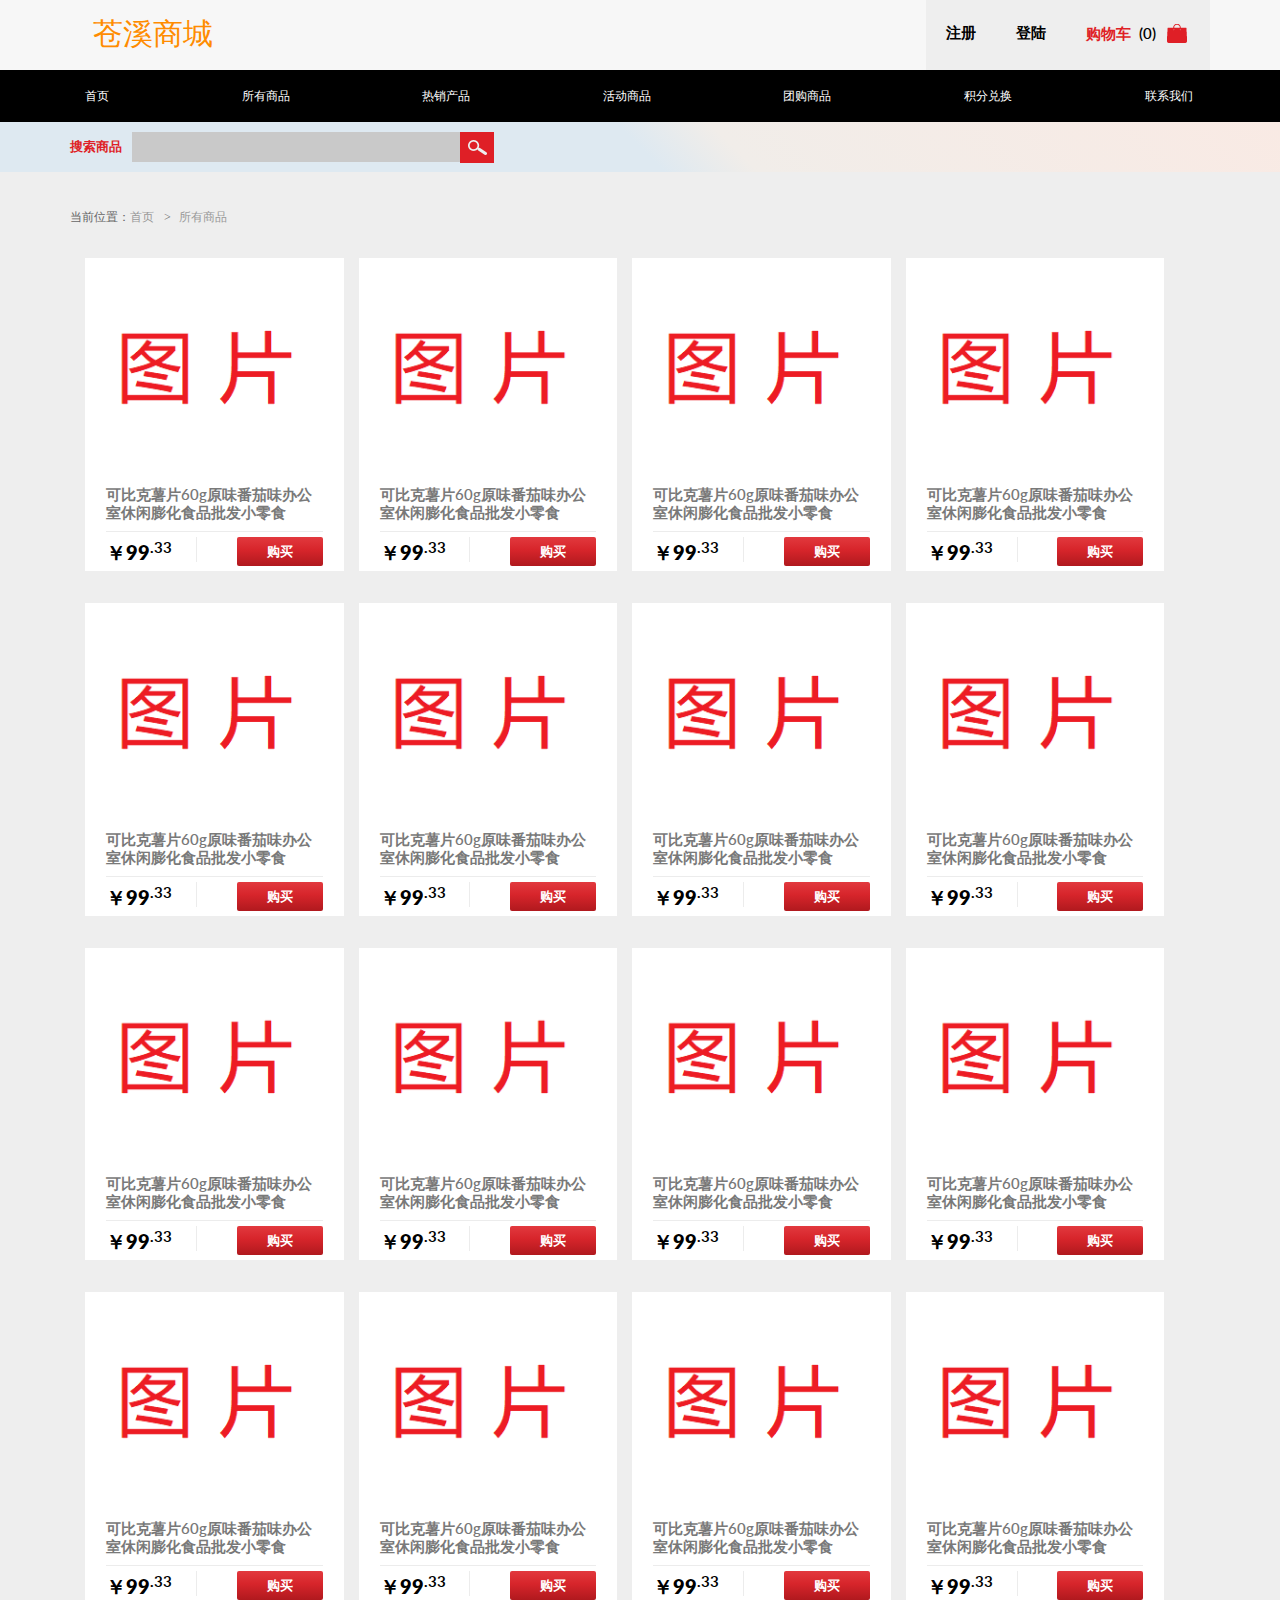
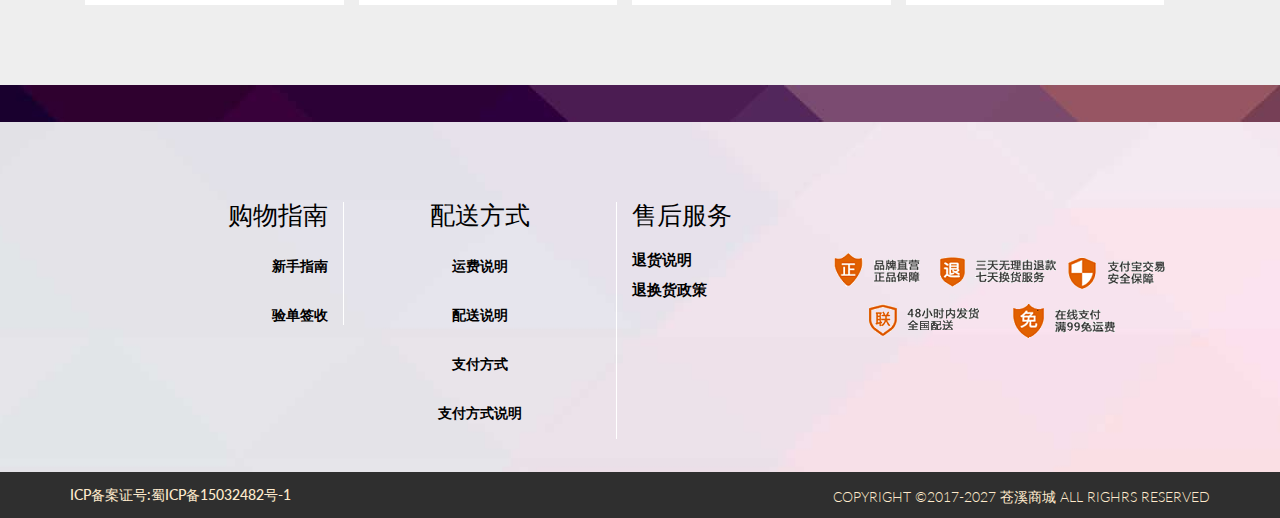
==== EAD user interface/all.html @ 7343dd7d "Update all.html" ====
<!DOCTYPE HTML>
<html>
<head>
<title>苍溪商城</title>
<meta name="viewport" content="width=device-width, initial-scale=1">
<meta http-equiv="Content-Type" content="text/html; charset=utf-8" />
<meta name="keywords" content="Fashionpress Responsive web template, Bootstrap Web Templates, Flat Web Templates, Andriod Compatible web template,
Smartphone Compatible web template, free webdesigns for Nokia, Samsung, LG, SonyErricsson, Motorola web design" />
<script type="application/x-javascript"> addEventListener("load", function() { setTimeout(hideURLbar, 0); }, false); function hideURLbar(){ window.scrollTo(0,1); } </script>
<link href="css/bootstrap.css" rel='stylesheet' type='text/css' />
<!-- jQuery (necessary for Bootstrap's JavaScript plugins) -->
<!-- Custom Theme files -->
<link href="css/style.css" rel='stylesheet' type='text/css' />
<!-- Custom Theme files -->
<!--webfont-->
<link href='https://fonts.googleapis.com/css?family=Lato:100,200,300,400,500,600,700,800,900' rel='stylesheet' type='text/css'>
<script type="text/javascript" src="js/jquery-1.11.1.min.js"></script>
<script src="js/responsiveslides.min.js"></script>
<script>
    $(function () {
      $("#slider").responsiveSlides({
      	auto: true,
      	nav: true,
      	speed: 500,
        namespace: "callbacks",
        pager: true,
      });
    });
</script>
<script type="text/javascript" src="js/hover_pack.js"></script>
</head>
<body>
<div class="header">
	<div class="header_top">
		<div class="container">
			<div class="logo">
                <li>苍溪商城</li>
			</div>
			<ul class="shopping_grid">
			      <a href="register.html"><li>注册</li></a>
			      <a href="login.html"><li>登陆</li></a>
			      <a href="purchase.html"><li><span class="m_1">购物车</span>&nbsp;&nbsp;(0) &nbsp;<img src="images/bag.png" alt=""/></li></a>
			      <div class="clearfix"> </div>
			</ul>
		    <div class="clearfix"> </div>
		</div>
	</div>
	<div class="h_menu4"><!-- start h_menu4 -->
		<div class="container">
				<a class="toggleMenu" href="#">菜单</a>
				<ul class="nav">
					<li><a href="index.html" data-hover="首页">首页</a></li>
					<li><a href="all.html" data-hover="所有商品">所有商品</a></li>
					<li><a href="hot.html" data-hover="热销产品">热销产品</a></li>
					<li><a href="special.html" data-hover="活动商品">活动商品</a></li>
                    <li><a href="tuangou.html" data-hover="团购商品">团购商品</a></li>
					<li><a href="404.html" data-hover="积分兑换">积分兑换</a></li>
					<li><a href="contact.html" data-hover="联系我们">联系我们</a></li>
				 </ul>
				 <script type="text/javascript" src="js/nav.js"></script>
	      </div><!-- end h_menu4 -->
     </div>
</div>
<div class="column_center">
  <div class="container">
	<div class="search">
	  <div class="stay">搜索商品</div>
	  <div class="stay_right">
		  <input type="text" value="" onfocus="this.value = '';" onblur="if (this.value == '') {this.value = '';}">
		  <input type="submit" value="">
	  </div>
	  <div class="clearfix"> </div>
	</div>
    <div class="clearfix"> </div>
  </div>
</div>
<div class="main">
  <div class="content_top">
  	<div class="container">
	   <div class="col-md-3 sidebar_box">
	   	 <div class="sidebar">
				<!--initiate accordion-->
       </div>			
	   </div>
	   <div class="col-md-91 content_right">
            <div class="wrap" style="margin-top:20px;"><div id="control_eda1ebfe-e449-4f2c-85c6-50191aca18dd" class="control_goodscondition"><div class="condition">
    当前位置：<a href="index.html">首页</a><span>&gt;</span>
<a href="javascript:;" onclick="return false">所有商品</a></div></div></div>
	    <div class="top_grid2">
	      <div class="col-md-41 top_grid1-box1"><a href="single.html">
	     	<div class="grid_1">
	     	  <div class="b-link-stroke b-animate-go  thickbox">
		        <img src="images/photo2.png" class="img-responsive" alt=""/> </div>
	     	  <div class="grid_2">
	     	  	<p>可比克薯片60g原味番茄味办公室休闲膨化食品批发小零食</p>
	     	  	<ul class="grid_2-bottom">
	     	  		<li class="grid_2-left"><p>￥99<small>.33</small></p></li>
	     	  		<li class="grid_2-right"><div class="btn btn-primary btn-normal btn-inline " target="_self" title="Get It">购买</div></li>
	     	  		<div class="clearfix"> </div>
	     	  	</ul>
	     	  </div>
	     	</div>
	     </a></div>
	     <div class="col-md-41 top_grid1-box1"><a href="single.html">
	     	<div class="grid_1">
	     	  <div class="b-link-stroke b-animate-go  thickbox">
		        <img src="images/photo2.png" class="img-responsive" alt=""/> </div>
	     	  <div class="grid_2">
	     	  	<p>可比克薯片60g原味番茄味办公室休闲膨化食品批发小零食</p>
	     	  	<ul class="grid_2-bottom">
	     	  		<li class="grid_2-left"><p>￥99<small>.33</small></p></li>
	     	  		<li class="grid_2-right"><div class="btn btn-primary btn-normal btn-inline " target="_self" title="Get It">购买</div></li>
	     	  		<div class="clearfix"> </div>
	     	  	</ul>
	     	  </div>
	     	</div>
	     </a></div>
	     <div class="col-md-41 top_grid1-box1"><a href="single.html">
	     	<div class="grid_1">
	     	  <div class="b-link-stroke b-animate-go  thickbox">
		        <img src="images/photo2.png" class="img-responsive" alt=""/> </div>
	     	  <div class="grid_2">
	     	  	<p>可比克薯片60g原味番茄味办公室休闲膨化食品批发小零食</p>
	     	  	<ul class="grid_2-bottom">
	     	  		<li class="grid_2-left"><p>￥99<small>.33</small></p></li>
	     	  		<li class="grid_2-right"><div class="btn btn-primary btn-normal btn-inline " target="_self" title="Get It">购买</div></li>
	     	  		<div class="clearfix"> </div>
	     	  	</ul>
	     	  </div>
	     	</div>
	    </a> </div>
        <div class="col-md-41 top_grid1-box1"><a href="single.html">
	     	<div class="grid_1">
	     	  <div class="b-link-stroke b-animate-go  thickbox">
		        <img src="images/photo2.png" class="img-responsive" alt=""/> </div>
	     	  <div class="grid_2">
	     	  	<p>可比克薯片60g原味番茄味办公室休闲膨化食品批发小零食</p>
	     	  	<ul class="grid_2-bottom">
	     	  		<li class="grid_2-left"><p>￥99<small>.33</small></p></li>
	     	  		<li class="grid_2-right"><div class="btn btn-primary btn-normal btn-inline " target="_self" title="Get It">购买</div></li>
	     	  		<div class="clearfix"> </div>
	     	  	</ul>
	     	  </div>
	     	</div>
	     </a></div>
	     <div class="clearfix"> </div>
	    </div>
	    <div class="top_grid2">
	     <div class="col-md-41 top_grid1-box1"><a href="single.html">
	     	<div class="grid_1">
	     	 <div class="b-link-stroke b-animate-go  thickbox">
		        <img src="images/photo2.png" class="img-responsive" alt=""/> </div>
	     	  <div class="grid_2">
	     	  	<p>可比克薯片60g原味番茄味办公室休闲膨化食品批发小零食</p>
	     	  	<ul class="grid_2-bottom">
	     	  		<li class="grid_2-left"><p>￥99<small>.33</small></p></li>
	     	  		<li class="grid_2-right"><div class="btn btn-primary btn-normal btn-inline " target="_self" title="Get It">购买</div></li>
	     	  		<div class="clearfix"> </div>
	     	  	</ul>
	     	  </div>
	     	</div>
	     </a></div>
	    <div class="col-md-41 top_grid1-box1"><a href="single.html">
	     	<div class="grid_1">
	     	  <div class="b-link-stroke b-animate-go  thickbox">
		        <img src="images/photo2.png" class="img-responsive" alt=""/> </div>
	     	  <div class="grid_2">
	     	  	<p>可比克薯片60g原味番茄味办公室休闲膨化食品批发小零食</p>
	     	  	<ul class="grid_2-bottom">
	     	  		<li class="grid_2-left"><p>￥99<small>.33</small></p></li>
	     	  		<li class="grid_2-right"><div class="btn btn-primary btn-normal btn-inline " target="_self" title="Get It">购买</div></li>
	     	  		<div class="clearfix"> </div>
	     	  	</ul>
	     	  </div>
	     	</div>
	     </a></div>
	     <div class="col-md-41 top_grid1-box1"><a href="single.html">
	     	<div class="grid_1">
	     	  <div class="b-link-stroke b-animate-go  thickbox">
		        <img src="images/photo2.png" class="img-responsive" alt=""/> </div>
	     	  <div class="grid_2">
	     	  	<p>可比克薯片60g原味番茄味办公室休闲膨化食品批发小零食</p>
	     	  	<ul class="grid_2-bottom">
	     	  		<li class="grid_2-left"><p>￥99<small>.33</small></p></li>
	     	  		<li class="grid_2-right"><div class="btn btn-primary btn-normal btn-inline " target="_self" title="Get It">购买</div></li>
	     	  		<div class="clearfix"> </div>
	     	  	</ul>
	     	  </div>
	     	</div>
	     </a></div>
         <div class="col-md-41 top_grid1-box1"><a href="single.html">
	     	<div class="grid_1">
	     	  <div class="b-link-stroke b-animate-go  thickbox">
		        <img src="images/photo2.png" class="img-responsive" alt=""/> </div>
	     	  <div class="grid_2">
	     	  	<p>可比克薯片60g原味番茄味办公室休闲膨化食品批发小零食</p>
	     	  	<ul class="grid_2-bottom">
	     	  		<li class="grid_2-left"><p>￥99<small>.33</small></p></li>
	     	  		<li class="grid_2-right"><div class="btn btn-primary btn-normal btn-inline " target="_self" title="Get It">购买</div></li>
	     	  		<div class="clearfix"> </div>
	     	  	</ul>
	     	  </div>
	     	</div>
	     </a></div>
	     <div class="clearfix"> </div>
	    </div>

	    <div class="top_grid2">
	     <div class="col-md-41 top_grid1-box1"><a href="single.html">
	     	<div class="grid_1">
	     	  <div class="b-link-stroke b-animate-go  thickbox">
		        <img src="images/photo2.png" class="img-responsive" alt=""/> </div>
	     	  <div class="grid_2">
	     	  	<p>可比克薯片60g原味番茄味办公室休闲膨化食品批发小零食</p>
	     	  	<ul class="grid_2-bottom">
	     	  		<li class="grid_2-left"><p>￥99<small>.33</small></p></li>
	     	  		<li class="grid_2-right"><div class="btn btn-primary btn-normal btn-inline " target="_self" title="Get It">购买</div></li>
	     	  		<div class="clearfix"> </div>
	     	  	</ul>
	     	  </div>
	     	</div>
	    </a> </div>
	    <div class="col-md-41 top_grid1-box1"><a href="single.html">
	     	<div class="grid_1">
	     	 <div class="b-link-stroke b-animate-go  thickbox">
		        <img src="images/photo2.png" class="img-responsive" alt=""/> </div>
	     	  <div class="grid_2">
	     	  	<p>可比克薯片60g原味番茄味办公室休闲膨化食品批发小零食</p>
	     	  	<ul class="grid_2-bottom">
	     	  		<li class="grid_2-left"><p>￥99<small>.33</small></p></li>
	     	  		<li class="grid_2-right"><div class="btn btn-primary btn-normal btn-inline " target="_self" title="Get It">购买</div></li>
	     	  		<div class="clearfix"> </div>
	     	  	</ul>
	     	  </div>
	     	</div>
	     </a></div>
	     <div class="col-md-41 top_grid1-box1"><a href="single.html">
	     	<div class="grid_1">
	     	  <div class="b-link-stroke b-animate-go  thickbox">
		        <img src="images/photo2.png" class="img-responsive" alt=""/> </div>
	     	  <div class="grid_2">
	     	  	<p>可比克薯片60g原味番茄味办公室休闲膨化食品批发小零食</p>
	     	  	<ul class="grid_2-bottom">
	     	  		<li class="grid_2-left"><p>￥99<small>.33</small></p></li>
	     	  		<li class="grid_2-right"><div class="btn btn-primary btn-normal btn-inline " target="_self" title="Get It">购买</div></li>
	     	  		<div class="clearfix"> </div>
	     	  	</ul>
	     	  </div>
	     	</div>
	     </a></div>
         <div class="col-md-41 top_grid1-box1"><a href="single.html">
	     	<div class="grid_1">
	     	  <div class="b-link-stroke b-animate-go  thickbox">
		        <img src="images/photo2.png" class="img-responsive" alt=""/> </div>
	     	  <div class="grid_2">
	     	  	<p>可比克薯片60g原味番茄味办公室休闲膨化食品批发小零食</p>
	     	  	<ul class="grid_2-bottom">
	     	  		<li class="grid_2-left"><p>￥99<small>.33</small></p></li>
	     	  		<li class="grid_2-right"><div class="btn btn-primary btn-normal btn-inline " target="_self" title="Get It">购买</div></li>
	     	  		<div class="clearfix"> </div>
	     	  	</ul>
	     	  </div>
	     	</div>
	     </a></div>
	     <div class="clearfix"> </div>
	    </div>
	    <div class="top_grid2">
	     <div class="col-md-41 top_grid1-box1"><a href="single.html">
	     	<div class="grid_1">
	     	  <div class="b-link-stroke b-animate-go  thickbox">
		        <img src="images/photo2.png" class="img-responsive" alt=""/> </div>
	     	  <div class="grid_2">
	     	  	<p>可比克薯片60g原味番茄味办公室休闲膨化食品批发小零食</p>
	     	  	<ul class="grid_2-bottom">
	     	  		<li class="grid_2-left"><p>￥99<small>.33</small></p></li>
	     	  		<li class="grid_2-right"><div class="btn btn-primary btn-normal btn-inline " target="_self" title="Get It">购买</div></li>
	     	  		<div class="clearfix"> </div>
	     	  	</ul>
	     	  </div>
	     	</div>
	     </a></div>
	    <div class="col-md-41 top_grid1-box1"><a href="single.html">
	     	<div class="grid_1">
	     	  <div class="b-link-stroke b-animate-go  thickbox">
		        <img src="images/photo2.png" class="img-responsive" alt=""/> </div>
	     	  <div class="grid_2">
	     	  	<p>可比克薯片60g原味番茄味办公室休闲膨化食品批发小零食</p>
	     	  	<ul class="grid_2-bottom">
	     	  		<li class="grid_2-left"><p>￥99<small>.33</small></p></li>
	     	  		<li class="grid_2-right"><div class="btn btn-primary btn-normal btn-inline " target="_self" title="Get It">购买</div></li>
	     	  		<div class="clearfix"> </div>
	     	  	</ul>
	     	  </div>
	     	</div>
	     </a></div>
	     <div class="col-md-41 top_grid1-box1"><a href="single.html">
	     	<div class="grid_1">
	     	  <div class="b-link-stroke b-animate-go  thickbox">
		        <img src="images/photo2.png" class="img-responsive" alt=""/> </div>
	     	  <div class="grid_2">
	     	  	<p>可比克薯片60g原味番茄味办公室休闲膨化食品批发小零食</p>
	     	  	<ul class="grid_2-bottom">
	     	  		<li class="grid_2-left"><p>￥99<small>.33</small></p></li>
	     	  		<li class="grid_2-right"><div class="btn btn-primary btn-normal btn-inline " target="_self" title="Get It">购买</div></li>
	     	  		<div class="clearfix"> </div>
	     	  	</ul>
	     	  </div>
	     	</div>
	     </a></div>
         <div class="col-md-41 top_grid1-box1"><a href="single.html">
	     	<div class="grid_1">
	     	  <div class="b-link-stroke b-animate-go  thickbox">
		        <img src="images/photo2.png" class="img-responsive" alt=""/> </div>
	     	  <div class="grid_2">
	     	  	<p>可比克薯片60g原味番茄味办公室休闲膨化食品批发小零食</p>
	     	  	<ul class="grid_2-bottom">
	     	  		<li class="grid_2-left"><p>￥99<small>.33</small></p></li>
	     	  		<li class="grid_2-right"><div class="btn btn-primary btn-normal btn-inline " target="_self" title="Get It">购买</div></li>
	     	  		<div class="clearfix"> </div>
	     	  	</ul>
	     	  </div>
	     	</div>
	     </a></div>
	     <div class="clearfix"> </div>
	    </div>
       </div>
	  </div>
	</div>
</div>
</div>
<div class="footer_bg">
</div>
<div class="footer">
	<div class="container">
		<div class="col-md-3 f_grid1" style="text-align: right;">
			<h3><a href="#">购物指南</a></h3>
			<p><a href="#">新手指南</a></p>
      <p><a href="#">验单签收</a></p>
		</div>
		<div class="col-md-3 f_grid1 f_grid1" style="text-align: center;">
			<h3><a href="#">配送方式</a></h3>
			<ul class="social">
				<li><a href="#"><p class="m_3">运费说明</p><div class="clearfix"> </div></a></li>
			    <li><a href="#"><p class="m_3">配送说明</p><div class="clearfix"> </div></a></li>
				<li><a href="#"><p class="m_3">支付方式</p><div class="clearfix"> </div></a></li>
				<li><a href="#"><p class="m_3">支付方式说明</p><div class="clearfix"> </div></a></li>
			</ul>
		</div>
		<div class="col-md-6 f_grid3">
			<h3><a href="#">售后服务</a></h3>
			<ul class="list">
				<li><p><a href="#">退货说明</a></p></li>
				<li><p><a href="#">退换货政策</a></p></li>
			</ul>
            <ul class="list1">
				<li>
                    <img src="images/tu.png">
                </li>
			</ul>
             
		</div>
	</div>
</div>
<div class="footer_bottom">
       	<div class="container">
       		<div class="cssmenu">
				<p><a href="#">ICP备案证号:蜀ICP备15032482号-1</a></p>
			</div>
			<div class="copy">
			    <p>Copyright &copy;2017-2027 苍溪商城 all righrs reserved</p>
		    </div>
		    <div class="clearfix"> </div>
       	</div>
</div>

</body>
</html>
---- EAD user interface/css/style.css ----
h4, h5, h6,
h1, h2, h3 {margin-top: 0;}
ul, ol {margin: 0;}
p {margin: 0;}
html, body{
   font-family: 'Lato', sans-serif;
   font-size: 100%;
   background:#fff;
}
body a{
	transition: 0.5s all;
	-webkit-transition: 0.5s all;
	-o-transition: 0.5s all;
	-ms-transition: 0.5s all;
	-moz-transition: 0.5s all;
}
.header_top{
	background:#f7f7f7;
}
.logo{
	float: left;
    font-size: 30px;
    list-style: none;
    color: darkorange;
	margin-top: 1%;
    margin-left: 2%;
}
ul.shopping_grid{
	padding:0;
	margin:0;
	list-style:none;
	float:right;
}
ul.shopping_grid li{
	float: left;
	background: #eee;
	padding: 25px 20px 0;
	border-right: 0px solid #f7f7f7;
	font: 600 15px/15px 'Lato', sans-serif;
	min-height: 70px;
	color:#000;
}
ul.shopping_grid li img{
	margin-top: -4px;
}
ul.shopping_grid a li:hover {
	color:#df1f26;
}
ul.shopping_grid li:hover span.m_1{
	color:#000;
}
span.m_1{
	color:#df1f26;
}
/* start h_menu */
.header_bottom_right{
	float:right;
	width:53%;
}
.h_menu4{
	background:#000;
	padding:20px 0;
}
.toggleMenu {
    display: none;
	background:#df1f26;
	width: 100%;
	color: #FFF;
	font-size: 1.5em;
}
.nav {
    list-style: none;
     *zoom: 1;
}
.nav:before,
.nav:after {
    content: " ";
    display: table;
}
.nav:after {
    clear: both;
}
		/*付款方式*/
		.payWrap{
			width:950px;
			min-height: 560px;
			background: #FFFFFF;
			margin: 0 auto;
		}
		.payHeader{
			height: 56px;
			line-height: 56px;
			border-bottom: 1px solid #CCCCCC;
			padding: 0 40px;
		}

		.payWrap .fontsize{
			color:#d81e06 ;
			font-size: 18px;
			margin:0 5px;
		}
		.payContent{
			padding:10px 20px;
		}
		.unionpayList{
			width: 100%;
			height: 40px;
			line-height: 40px;
			margin: 5px 0;
			position: relative;
			border: 2px solid #FFFFFF;
		}
		.unionpayList:hover{
			cursor: pointer;
			background: #f1f4fa;
		}
		.unionPrice{
			position: absolute;
			top: 0;
			right: 20px;
		}
		.unionpay1{
			padding: 0 20px 0 62px;
			background: url("images/unionpay1.png") 20px center no-repeat;
		}
		.unionpay2{
			padding: 0 20px 0 62px;
			background: url("images/unionpay2.png") 20px center no-repeat;
		}
		.activeBtn{
			width: 100%;
			height: 40px;
			line-height: 40px;
			border: 2px solid #7a97cc;
		}
		.payBorder{
			width: 100%;
			border-top: 1px solid #f2f2f2;
			margin-top: 30px;
		}
		.payBut{
			display: block;
			width: 150px;
			height: 32px;
			line-height: 32px;
			text-align: center;
			background: #0169c6!important;
			color: #FFFFFF!important;
			float: left!important;
			margin: 20px 0;
		}
		.wait{
			display:block;
			width:300px;
			height: 32px;
			margin: 30px 0 0 160px;
			text-decoration: underline!important;
		}
.nav ul {
    list-style: none;
	width: 13em;
	border-bottom:5px solid #fd926d;
	z-index:888;
}
.nav li a {
	display: block;
	margin:0px 15px;
	color:#fff;
	font: 400 12px/12px 'Lato', sans-serif;
	text-transform:uppercase;
	-webkit-transition: all 0.3s ease-out;
	-moz-transition: all 0.3s ease-out;
	-ms-transition: all 0.3s ease-out;
	-o-transition: all 0.3s ease-out;
	transition: all 0.3s ease-out;
	text-decoration: none;
	padding:0;
}
.nav li:nth-child(1){
	margin:0
}
ul.nav li.active a, .nav li a:hover {
	color:#df1f26;
}
.nav li a:hover {
}
.nav li {
    position: relative;
    margin-left: 9%;
}
.nav > li {
    float:left;
}
.nav > li.hover > ul {
    left:-1px;
    top:40px;
}
.nav li li.hover ul {
    left: 100%;
   -webkit-transition: background .2s linear;
	-moz-transition: background .2s linear;
	-ms-transition: background .2s linear;
	-o-transition:  background .2s linear;
	transition: background .2s linear;
}
.nav > li > li > a{
	font-size: 0.85em;
	padding: 10px 20px;
	display: block;
	color: #555;
	background: #fff;
	position: relative;
	z-index: 9999;
	font-weight: normal;
	-webkit-transition: all 0.3s ease-out;
	-moz-transition: all 0.3s ease-out;
	-ms-transition: all 0.3s ease-out;
	-o-transition: all 0.3s ease-out;
	transition: all 0.3s ease-out;
	width: 100%;
	text-decoration: none;
	margin: 0;
	text-transform: lowercase;
}
.nav li li {
	border-top:none;
}
.nav li li:hover{
	border-top:none;
}
.nav li li a{
	text-transform: capitalize;
	font-size:0.85em;
	border-top: 1px solid #e8ebf1;
	border-left: 1px solid #e8ebf1;
	border-right: 1px solid #e8ebf1;
}
.nav li li a:hover{
	color:#000;
}
.nav > li >  ul {
    position: absolute;
    left: -9999px;
    padding: 0;
    z-index: 9999;
    background:#fff;
}
.tlinks{text-indent:-9999px;height:0;line-height:0;font-size:0;overflow:hidden;}
/***** Media Quries *****/
@media screen and (max-width: 768px) {
	.h_logo4{
		text-align:center;
		float: none;
		margin: 4% 0;
	}
	/*--.h_menu4{
		float: none;
	}--*/
	.toggleMenu {
		padding: 5px 10px;
		width: 100%;
	}
	.nav li a {
		margin: 10px 15px;
	}
	.nav {
		background:#fff;
	}
    .active {
        display: block;
    }
    .nav > li {
        float: none;
    }
    .nav > li > .parent {
        background-position: 64% 50% !important;
    }
   .nav ul {
        display: block;
        width: 100%;
    }
   .nav > li.hover > ul , .nav li li.hover ul {
        position: static;
    }
}
@media screen and (max-width: 640px) {
	.toggleMenu {
		width:100%;
	}
}
@media screen and (max-width: 480px) {
	.toggleMenu {
		width:100%;
	}
}
@media screen and (max-width: 320px) {
	.toggleMenu {
		width:100%;
	}
}
/*--slider--*/
/*--- slider-css --*/
.slider {
	position: relative;
}

.rslides {
  position: relative;
  list-style: none;
  overflow: hidden;
  width: 100%;
  padding: 0;
  margin: 0;
}
.rslides li {
  -webkit-backface-visibility: hidden;
  position: absolute;
  display: none;
  width: 100%;
  left: 0;
  top: 0;
}
.rslides li:first-child {
  position: relative;
  display: block;
  float: left;
}
.rslides img {
  display: block;
  height: auto;
  float: left;
  width: 100%;
  border: 0;
}
.caption{
	width: 56%;
	position: absolute;
	top: 35%;
	left: 20%;
	text-align:center;
}
.caption h3{
	color: #FFF;
	font-weight: 700;
	font-size: 1.8em;
	text-transform: uppercase;
}
.caption p{
	color: #FFF;
	line-height: 1.5em;
	font-size: 0.875em;
	text-align: center;
	margin:1em 0 1.5em 0;
}
a.morebtn{
	background:#3D3D3D;
	padding:0.8em 0;
	display:block;
	font-size:0.875em;
	text-transform:uppercase;
	color:#FFF;
	width:20%;
	margin:0 auto;
	transition:0.5s all ease;
	-webkit-transition:0.5s all ease;
	-moz-transition:0.5s all ease;
	-o-transition:0.5s all ease;
	-ms-transition:0.5s all ease;
}
a.morebtn:hover{
	background:#585686;
}
.callbacks_tabs a{
	visibility:hidden;
}
.callbacks_tabs li{
	display:inline-block;
}
ul.callbacks_tabs.callbacks1_tabs {
	position: absolute;
	bottom: 14px;
	z-index: 999;
	left: 13px;
}
.callbacks_nav {
  position: absolute;
  -webkit-tap-highlight-color: rgba(0,0,0,0);
  top: 50%;
  left: 0;
  opacity: 0.7;
  z-index: 3;
  text-indent: -9999px;
  overflow: hidden;
  text-decoration: none;
  height:59px;
  width:60px;
  background: url("../images/arrows.png") no-repeat left top;
  margin-top: -45px;
  }
.callbacks_nav.next {
  left: auto;
  background-position: right top;
  right: 0;
 }
 .banner_desc {
	display: block;
	z-index: 2;
	text-shadow: none;
	margin: 0;
	max-width: none;
	position: absolute;
	top: 29%;
	left:14%;
	width: 36%;
}
.banner_desc h1{
	color:#fff;
	font: 300 60px/60px 'Lato', sans-serif;
}
.banner_desc h2{
	color:#fff;
	font: 300 20px/20px 'Lato', sans-serif;
	margin-top:1em;
}
/*-- responsive-mediaquries --*/
@media(max-width:1024px){
	.caption {
		width: 63%;
		top: 31%;
		left: 19%;
	}
}
@media(max-width:768px){
	.caption {
		width: 70%;
		top: 22%;
		left: 13%;
	}
	.caption h3{
		font-size:1.5em;
	}
	a.morebtn {
		width: 26%;
	}
	.callbacks_nav {
	  	top: 55%;
	 }
}
@media(max-width:640px){
	.caption {
		width: 70%;
		top: 12%;
		left: 13%;
	}
	.caption h3{
		font-size:1.5em;
	}
	a.morebtn {
		width: 30%;
	}
	.callbacks_tabs a:after {
		height: 10px;
		width: 10px;
	}
}
@media(max-width:480px){
	.caption {
		width: 70%;
		top: 14%;
		left: 13%;
	}
	.callbacks_nav {
	  	top: 60%;
	 }
	.caption p{
		height:25px;
		overflow:hidden;
		margin:0.5em 0;
	}
	.caption h3{
		font-size:1.4em;
	}
	a.morebtn {
		width: 40%;
		font-size:0.8em;
	}
	.callbacks_tabs a:after {
		height:4px;
		width: 4px;
	}
	ul.callbacks_tabs.callbacks1_tabs {
		bottom: 10px;
		left: 4px;
	}
}
@media(max-width:320px){
	.caption {
		width: 70%;
		top: 14%;
		left: 13%;
	}
	.callbacks_nav {
	  	top: 63%;
	 }
	.caption p{
		height:25px;
		overflow:hidden;
		margin:0.2em 0;
	}
	.caption h3{
		font-size:1em;
	}
	a.morebtn {
		width: 50%;
		font-size: 0.8em;
		padding:0.6em 0.5em;
	}
	.callbacks_tabs a:after {
		height:4px;
		width: 4px;
	}
	ul.callbacks_tabs.callbacks1_tabs {
		bottom: 10px;
		left: 4px;
	}
}
.column_center {
	background: #dee9f1;
	background: -moz-linear-gradient(45deg,  #dee9f1 50%, #f1ede9 57%, #f9eae4 100%);
	background: -webkit-gradient(linear, left bottom, right top, color-stop(50%,#dee9f1), color-stop(57%,#f1ede9), color-stop(100%,#f9eae4));
	background: -webkit-linear-gradient(45deg,  #dee9f1 50%,#f1ede9 57%,#f9eae4 100%);
	background: -o-linear-gradient(45deg,  #dee9f1 50%,#f1ede9 57%,#f9eae4 100%);
	background: -ms-linear-gradient(45deg,  #dee9f1 50%,#f1ede9 57%,#f9eae4 100%);
	background: linear-gradient(45deg,  #dee9f1 50%,#f1ede9 57%,#f9eae4 100%);
	filter: progid:DXImageTransform.Microsoft.gradient( startColorstr='#dee9f1', endColorstr='#f9eae4',GradientType=1 );
	padding:10px 0;
}
.search {
	position: relative;
}
.stay {
	float: left;
	font: 800 13px/13px 'Lato', sans-serif;
	margin: 8px 10px 0 0;
	text-transform:uppercase;
	color:#df1f26;
}
.stay_right {
	float: left;
	width:40%;
}
.search input[type="text"] {
	padding:7px 10px;
	outline: none;
	color: #fff;
	background:#c9c9c9;
	border: none;
	width:72%;
	line-height: 1.5em;
	font: 500 13px/13px 'Lato', sans-serif;
}
.search1 input[type="text"] {
	padding:7px 10px;
	outline: none;
	color: #fff;
	background:#c9c9c9;
	border: none;
	width:72%;
	line-height: 1.5em;
	font: 500 13px/13px 'Lato', sans-serif;
}
.search input[type="submit"] {
	background: url('../images/search.png') no-repeat 6px 5px #df1f26;
	padding: 4px 17px;
	border: none;
	cursor: pointer;
	position: absolute;
	outline: none;
}
.search1 input[type="submit"] {
	background: url('../images/search.png') no-repeat 6px 5px #df1f26;
	padding: 7px 17px;
	border: none;
	cursor: pointer;
	position: absolute;
	outline: none;
}
/*--index_content--*/
.main{
	background:#eee;
	padding: 1em 0 5em;
}
h3.menu_head {
	background:#df1f26;
	padding:1em 0 1em 2em;
	color: #fff;
	text-transform: uppercase;
	font-size: 0.85em;
	margin: 0;
}
.sidebar_box{
	padding-right:0;
	border-right: 1px solid #B8B8B8;
}
.menu {
	width: auto;
	height: auto;
	padding: 0;
	margin:0;
    list-style: none;
	background: #efefef;
}
ul {
	padding: 0;
	list-style: none;
}
.menu > li > a {
	width: 100%;
	line-height: 3.5em;
	text-indent: 1.2em;
	display: block;
	position: relative;
	color: #3e3f3f;
    font-size:15px;
	text-decoration:none;
	border-bottom: 1px solid #ddd;
	font-weight:800;
}
.menu > li > a img{
	vertical-align: baseline;
	margin-right: 5px;
}
.menu ul li a {
	width: 100%;
	display: block;
	position: relative;
	font:800 15px/15px 'Lato', sans-serif;
	color:#3e3f3f;
	text-decoration:none;
	border-bottom: 1px solid #ddd;
	line-height: 3.5em;
	text-indent: 1.2em;
}
.menu ul li a:hover{
	background:#df1f26;
	color:#fff;
}
.menu > li > a:hover, .menu > li > a.active {
	background:#fff;
	border-right: 5px solid #df1f26;
}
.menu ul.kid-menu li a{
	border-bottom: none;
}
.delivery{
	margin-top:2em;
	text-align:center;
}
.delivery img{
	display:inline-block;
}
.delivery h3{
	color:#909191;
	text-transform:uppercase;
	font:300 35px/35px 'Lato', sans-serif;
}
.delivery h4{
	color:#909191;
	text-transform:uppercase;
	font:800 30px/30px 'Lato', sans-serif;
}
.twitter{
	margin-top:4em;
	padding-right: 4%;
}
.twitter h3{
	font:800 20px/20px 'Lato', sans-serif;
	color:#df1f26;
	margin-bottom: 1em;
}
ul.twt1{
	padding:0;
	list-style:none;
	margin-bottom:2em;
}
i.twt{
	width: 35px;
	height: 30px;
	background: url(../images/img-sprite.png)no-repeat -2px -1px;
	float: left;
	margin-right:4%;
}
ul.twt1 li.twt1_desc{
	overflow: hidden;
	font:600 14px/14px 'Lato', sans-serif;
	font-style:italic;
	line-height:1.5em;
	color:#909191;
}
.clients{
	margin-top:4em;
}
.clients h3{
	font:600 20px/20px 'Lato', sans-serif;
	color:#df1f26;
	text-transform:uppercase;
	margin-bottom:1.5em;
}
.clients h4{
	background:#f6f3f3;
	font:500 13px/13px 'Lato', sans-serif;
	font-style:italic;
	color:#000;
	line-height:1.8em;
	padding:2em;
	width:90%;
}
ul.user{
	padding:0;
	margin:0;
	list-style:none;
}
i.user_icon{
	width: 35px;
	height: 32px;
	background: url(../images/img-sprite.png)no-repeat -45px -3px;
	float: left;
	margin-right:10%;
}
ul.user li.user_desc{
	float:left;
}
ul.user li.user_desc p{
	font:700 13px/13px 'Lato', sans-serif;
	margin-top:15px;
}
ul.user li.user_desc p a{
	color:#000;
}
/*-----------------------------------------------------------------------------------*/
/*	Stroke
/*-----------------------------------------------------------------------------------*/
.b-link-stroke{
	position:relative;
	display:inline-block;
	vertical-align:top;
	font-weight: 300;
	overflow:hidden;
	margin-bottom: 5px;
}
.b-link-stroke .b-wrapper{
	position:absolute;
	width:100%;
	height:100%;
	top:12em;
	left:0;
	text-align:center;
	color:#ffffff;
}

.b-link-stroke .b-top-line{
	position:absolute;
	top:-100%;
	left:0;
	width:50%;
	height:100%;
	background:rgba(248, 69, 69, 0.59);
}
.b-link-stroke .b-bottom-line{
	position:absolute;
	bottom:-100%;
	right:0;
	width:50%;
	height:100%;
	background:rgba(248, 69, 69, 0.59);
}
.b-link-stroke .b-top-line, .b-link-stroke .b-bottom-line{
	transition:all 0.5s;
	-moz-transition:all 0.5s;
	-ms-transition:all 0.5s;
	-o-transition:all 0.5s;
	-webkit-transition:all 0.5s;
}
.b-link-stroke:hover .b-top-line{
	top:0;
}
.b-link-stroke:hover .b-bottom-line{
	bottom:0;
}
/*-----------------------------------------------------------------------------------*/
/*	Animation effects
/*-----------------------------------------------------------------------------------*/
.b-animate-go{
	text-decoration:none;
}
.b-animate{
	transition:all 0.5s;
	-moz-transition:all 0.5s;
	-ms-transition:all 0.5s;
	-o-transition:all 0.5s;
	-webkit-transition:all 0.5s;
	visibility:hidden; /* lt-ie9 */
}
/* lt-ie9 */
.b-animate-go:hover .b-animate{
	visibility:visible;
}
.b-from-left{
	position:relative;
	left:-100%;
}
.b-animate-go:hover .b-from-left{
	left:0;
}
.b-from-right{
	position:relative;
	right:-100%;
}
.b-animate-go:hover .b-from-right{
	right:0;
}
.b-from-top{
	position:relative;
	top:-100%;
}
.b-animate-go:hover .b-from-top{
	top:0;
}
.b-from-bottom{
	position:relative;
	bottom:-100%;
}
.b-animate-go:hover .b-from-bottom{
	bottom:0;
}
.b-scale{
	position:relative;
	transform:scale(0);
	-moz-transform:scale(0);
	-ms-transform:scale(0);
	-o-transform:scale(0);
	-webkit-transform:scale(0);
}
.b-animate-go:hover .b-scale, h1{
	transform:scale(1);
	-moz-transform:scale(1);
	-ms-transform:scale(1);
	-o-transform:scale(1);
	-webkit-transform:scale(1);
}
.grid_1{
	background:#fff;
	border:5px solid #fff;
}
.grid_2{
	padding:1em 1em 0;
}
.grid_2 p{
	font: 600 15px/15px 'Lato', sans-serif;
	color: #797979;
	line-height: 1.2em;
	border-bottom: 1px solid #ECECEC;
	padding-bottom: 10px;
	margin-bottom: 5px;
}
a:hover, a:focus {
	color: #E74C3C;
	text-decoration:none;
}
ul.grid_2-bottom{
	padding:0;
	margin:0;
	list-style:none;
}
ul.grid_2-bottom li.grid_2-left{
	float: left;
	border-right: 1px solid #ECECEC;
	padding-right: 11%;
}
ul.grid_2-bottom li.grid_2-left p{
	border-bottom: 0;
	font: 800 20px/20px 'Lato', sans-serif;
	color: #000;
	margin: 3px 0 0 0;
	padding-bottom: 0;
}
ul.grid_2-bottom li.grid_2-right{
	float:right;
}
ul.grid_2-bottom li.grid_2-left p small {
	font:700 15px/15px 'Lato', sans-serif;
	vertical-align: text-top;
}
.btn.btn-primary {
	font:700 13px/13px 'Lato', sans-serif;
	font-style: normal;
	text-shadow: none;
	text-transform:uppercase;
	color: #FFF;
	padding:8px 30px;
	position: relative;
	letter-spacing: 0;
	background: transparent;
	border-radius: 0;
	box-shadow: none;
	border: none;
	outline: none;
	border-radius: 0;
	z-index: 1;
	overflow: hidden;
	-webkit-transition: all 0.4s ease;
	-moz-transition: all 0.4s ease;
	-o-transition: all 0.4s ease;
	transition: all 0.4s ease;
	border-radius:2px;
}
.btn {
	display: inline-block;
	padding: 4px 12px;
	margin-bottom: 0;
	font-size: 14px;
	text-align: center;
	vertical-align: middle;
	cursor: pointer;
	color: #333;
	text-shadow:1px 1px 0px #cccccc;
	border: 1px solid #ccc;
	border-bottom-color: #b3b3b3;
}
.btn-primary {
	color: #fff;
}
.btn.btn-primary:before {
	content: "";
	position: absolute;
	width: 0;
	height: 100%;
	bottom: 0;
	right: 0;
	top: 0;
	z-index: -1;
	border-radius: 0;
	background: #b0191e;
	background: -moz-linear-gradient(top,  #b0191e 0%, #d7252b 56%, #e2393e 100%);
	background: -webkit-gradient(linear, left top, left bottom, color-stop(0%,#b0191e), color-stop(56%,#d7252b), color-stop(100%,#e2393e));
	background: -webkit-linear-gradient(top,  #b0191e 0%,#d7252b 56%,#e2393e 100%);
	background: -o-linear-gradient(top,  #b0191e 0%,#d7252b 56%,#e2393e 100%);
	background: -ms-linear-gradient(top,  #b0191e 0%,#d7252b 56%,#e2393e 100%);
	background: linear-gradient(to bottom,  #b0191e 0%,#d7252b 56%,#e2393e 100%);
	filter: progid:DXImageTransform.Microsoft.gradient( startColorstr='#b0191e', endColorstr='#e2393e',GradientType=0 );
	-webkit-transition: all 0.4s ease;
	-moz-transition: all 0.4s ease;
	-o-transition: all 0.4s ease;
	transition: all 0.4s ease;
}
.btn.btn-primary:hover:before {
	width: 100%;
	left: 0;
	-webkit-transition: all 0.3s ease;
	-moz-transition: all 0.3s ease;
	-o-transition: all 0.3s ease;
	transition: all 0.3s ease;
}
.btn.btn-primary:after {
	content: "";
	position: absolute;
	width: 100%;
	height: 100%;
	bottom: 0;
	left: 0;
	border-radius: 0;
	background: #e2393e;
	background: -moz-linear-gradient(top,  #e2393e 0%, #d7252b 44%, #b0191e 100%);
	background: -webkit-gradient(linear, left top, left bottom, color-stop(0%,#e2393e), color-stop(44%,#d7252b), color-stop(100%,#b0191e));
	background: -webkit-linear-gradient(top,  #e2393e 0%,#d7252b 44%,#b0191e 100%);
	background: -o-linear-gradient(top,  #e2393e 0%,#d7252b 44%,#b0191e 100%);
	background: -ms-linear-gradient(top,  #e2393e 0%,#d7252b 44%,#b0191e 100%);
	background: linear-gradient(to bottom,  #e2393e 0%,#d7252b 44%,#b0191e 100%);
	filter: progid:DXImageTransform.Microsoft.gradient( startColorstr='#e2393e', endColorstr='#b0191e',GradientType=0 );
	z-index: -2;
	-webkit-transition: all 0.4s ease;
	-moz-transition: all 0.4s ease;
	-o-transition: all 0.4s ease;
	transition: all 0.4s ease;
}
.box_1{
	padding:0;
}
.top_grid1-box{
	padding:0;
}
.top_grid1-box1{
	padding-right:0;
}
.top_grid2-box2 {
	padding-left: 0;
}
.top_grid2{
	margin-top:2em;
}
h4.head{
	color: #000;
	font: 700 25px/25px 'Lato', sans-serif;
	text-transform: uppercase;
	padding: 30px 0 0 20px;
}
span.m_2{
	color:#df1f26;
}
.footer_bg{
	background: url(../images/footer_bg.jpg) no-repeat center top;
	min-height:37px;
}
.footer{
	background: url(../images/bg.jpg) no-repeat center top;
	-webkit-background-size: cover;
	-moz-background-size: cover;
	-o-background-size: cover;
	background-size: cover;
	min-height:350px;
	padding:5em 0 0;
}
.f_grid1 h3, .f_grid3 h3{
	color:#000;
	font: 400 25px/25px Lato, sans-serif;
	text-transform:uppercase;
	margin-bottom:1em;
}
.f_grid1 p{
	color: #616161;
	font: 700 14px/14px 'Lato', sans-serif;
	line-height: 1.5em;
	margin-top: 2em;
}
.f_grid1 {
	border-right: 1px solid #fff;
}
.f_grid2{
	margin: 0 4% 0 7%;
	width: 14%;
	padding: 0;
}
ul.social {
	padding: 0;
	margin:0;
	list-style: none;
}
ul.social li{
	margin-bottom:1em;
}
ul.social li:first-child {
margin-left: 0;
}
ul.social li a:hover{
	text-decoration:none;
}
ul.social li a:hover p{
	color: #df1f26;
}
p.m_3{
	transition: 0.5s all;
	-webkit-transition: 0.5s all;
	-o-transition: 0.5s all;
	-ms-transition: 0.5s all;
	-moz-transition: 0.5s all;
  color: black;
}
.social li img {
	width: 20px;
	height: 20px;
	float:left;
	margin-right:10px;
}
ul.list{
	padding:0;
	margin:0;
	list-style:none;
	float:left;
	width: 30%;
}
ul.list li{
	margin-bottom:15px;
}
ul.list li p{
	margin:0;
	font: 700 15px/15px 'Lato', sans-serif;
}
ul.list1{
	overflow:hidden;
	 margin-left: 200px;
     padding-top: 0px;
	list-style:none;
}

.footer_bottom {
	background:#2f2f2f;
	padding: 1em 0;
}
.cssmenu {
	float: left;
	color: #cfcfcf;
	font:500 14px/14px 'Lato', sans-serif;
}
.cssmenu ul li {
	display: inline-block;
}
.cssmenu ul li a {
	color:#afafaf;
	display: block;
	margin:0 10px;
}
.cssmenu ul li a:hover{
	text-decoration:none;
	color: #df1f26;
}
.copy {
	float: right;
	margin-top:8px;
}
.copy p {
	color: blanchedalmond;
	font:300 14px/1px 'Lato', sans-serif;
	text-transform:uppercase;
}
.copy p a {
	color: #df1f26;
}
.copy p a:hover{
	color:#dee9f1;
}
/*--single--*/
.images_3_of_2 {
	width:37.2%;
	float: left;
	margin-right: 2.6%;
}
.span_3_of_2 {
	width:59.3333%;
}
.desc1 {
	display: block;
	float: left;
}
.span_3_of_2 h1 {
	color: #5E5D5D;
	text-transform: uppercase;
	font: 400 25px/25px Lato, sans-serif;
	margin-bottom: 1em;
}
p.availability {
	color:#3e3f3f;
	font:500 15px/15px 'Lato', sans-serif;
	font-weight: normal;
}
.price_single {
	font-size: 1.3em;
	margin: 0.5em 0 1.5em;
}
span.reducedfrom {
	text-decoration: line-through;
	margin-right: 3%;
	color:#3e3f3f;
	font:500 25px/25px 'Lato', sans-serif;
}
span.actual {
	color:#df1f26;
	font:500 25px/25px 'Lato', sans-serif;
	margin-right: 5%;
}
.price_single a {
	color:#3e3f3f;
	font:500 13px/13px 'Lato', sans-serif;
}
.price_single a:hover{
	color:#df1f26;
}
h2.quick {
	color:#3e3f3f;
	font:600 16px/16px 'Lato', sans-serif;
	text-transform: uppercase;
}
p.quick_desc {
	color:#3e3f3f;
	font: 300 16px/25px Lato, sans-serif;
	line-height: 1.8em;
	margin-bottom: 2em;
}
.wish-list {
	padding: 15px 0;
	border-bottom: 1px solid #E5E5E5;
	border-top: 1px solid #E5E5E5;
}
.wish-list li {
	display: inline-block;
	margin-right: 45px;
}
.wish-list li a {
	color:#df1f26;
	font:500 14px/14px 'Lato', sans-serif;
	padding-left: 22px;
	text-decoration: underline;
}
.wish-list li a:hover{
	text-decoration:none;
}
.wish-list li.wish {
	background: url(../images/wishlist.png) no-repeat 0;
}
.wish-list li.compare {
	background: url(../images/compare.png) no-repeat 0;
	margin-right: 0;
}
ul.size {
	padding: 0;
	list-style: none;
	margin-top: 2em;
}
ul.size h3 {
	color:#3e3f3f;
	font:600 16px/16px 'Lato', sans-serif;
	text-transform: uppercase;
	margin-bottom: 15px;
}
ul.size li {
	display: inline-block;
	margin: 0 10px 0 0;
}
ul.size li a {
	color: #555;
	font:500 14px/14px 'Lato', sans-serif;
	background:#DFDFDF;
	padding: 5px 10px;
}
ul.size li a:hover{
	background:#df1f26;
	color:#fff;
}
.quantity_box {
	margin: 2em 0;
}
ul.product-qty {
	padding: 0;
	list-style: none;
	float: left;
}
.product-qty span {
	color:#3e3f3f;
	font:600 16px/16px 'Lato', sans-serif;
	padding-bottom: 0.5em;
	display: block;
	text-transform: uppercase;
}
.product-qty select {
	border: 1px solid #eee;
	padding: 0.5em;
	font-size: 1em;
	outline: none;
}
a.btn.bt1.btn-primary.btn-normal.btn-inline {
	padding:15px 40px;
}
/******** SAP ************/
.sap_tabs{
	padding: 1em 0 4em;
	margin-top: 3em;
}
.sap_tabs {
	margin-top: 3em;
}
.facts {
	border: 1px solid #ddd;
}
ul.tab_list li a {
	color: #777;
	font: 300 16px/25px Lato, sans-serif;
	line-height: 1.8em;
	vertical-align: top;
	text-decoration: none;
}
ul.tab_list {
	list-style: none;
	padding: 1em;
}
.top1{
	margin-top: 2%;
}
.resp-tabs-list {
	width: 100%;
	list-style: none;
	padding: 0;
}
.resp-tab-item:first-child{
	border-left:none;
}
.resp-tab-item{
	color: #777;
	font-size: 0.8125em;
	cursor: pointer;
	padding: 12px 10px;
	display: inline-block;
	margin: 0;
	text-align: center;
	list-style: none;
	float: left;
	outline: none;
	-webkit-transition: all 0.3s ease-out;
	-moz-transition: all 0.3s ease-out;
	-ms-transition: all 0.3s ease-out;
	-o-transition: all 0.3s ease-out;
	transition: all 0.3s ease-out;
	text-transform: uppercase;
	background:#fff;
	width: 33.33333%;
}
.resp-tab-item:hover {
	text-shadow: none;
	color:#000;
}
.resp-tab-active{
	background:#f84545;
	text-shadow: none;
	color:#fff;
}
.resp-tabs-container {
	padding: 0px;
	clear: left;
}
h2.resp-accordion {
	cursor: pointer;
	padding: 5px;
	display: none;
}
.resp-tab-content {
	display: none;
}
.resp-content-active, .resp-accordion-active {
   display: block;
}
h2.resp-accordion {
	font-size:1em;
	margin: 0px;
	padding: 10px 15px;
	background:#f84545;
	margin:10px 0;
	color:#fff;
}
h2.resp-accordion:hover{
	background:#000;
	text-shadow: none;
	color: #FFF;
}
@media only screen and (max-width:480px) {
.sap_tabs{
	padding-top:0;
}
.resp-tabs-container{
	padding:10px;
}
ul.resp-tabs-list {
  	display: none;
}
h2.resp-accordion {
  	display: block;
}
.resp-vtabs .resp-tab-content {
  	border: 1px solid #C1C1C1;
}
.resp-vtabs .resp-tabs-container {
	border: none;
	float: none;
	width: 100%;
	min-height: initial;
	clear: none;
}
.resp-accordion-closed {
	display: none !important;
}
}
h3.single_head{
	color: #5E5D5D;
	text-transform: uppercase;
	font: 400 25px/25px Lato, sans-serif;
	margin-bottom: 1em;
}
/*--about--*/
.about{
	padding:5em 0;
}
.span1 h3, h3.m_3{
	text-align: center;
	text-transform: uppercase;
	font: 300 25px/25px Lato, sans-serif;
	margin-bottom:1.5em;
	color:#000;
}
.span1 h4{
	color: #000;
    font: 400 16px/25px Lato, sans-serif;
	line-height:1.5em;
	margin-top:1em;
}
.span1 h5{
	color:#000;
	font:400 20px/20px 'Lato', sans-serif;
}
.span1 p{
	color: #999;
    font:300 16px/25px Lato, sans-serif;
	line-height:1.8em;
}
p.m_4{
	margin-bottom:1em;
}
.about_bottom{
	margin-top:5em;
}
ul.about_box {
	padding: 0;
	list-style: none;
}
ul.about_box li.box_img {
	width: 25%;
	float: left;
	margin-right: 5%;
}
ul.about_box li.box_desc {
	overflow: hidden;
	color: #999;
	font: 300 16px/25px Lato, sans-serif;
	line-height: 1.8em;
}
ul.about_box h4 {
	margin-top: 1em;
	color: #999;
	font: 300 16px/25px Lato, sans-serif;
	line-height: 1.8em;
}
.feature h4 {
	color: #000;
	font: 300 20px/25px Lato, sans-serif;
	text-transform: uppercase;
}
.feature p {
	color: #999;
	font: 300 16px/25px Lato, sans-serif;
	line-height: 1.8em;
}
.about_box1 {
	margin-bottom:2em;
}
/*--contact--*/
p.comment-form-author {
	margin-bottom: 2em;
}
.contact-form label {
	display: block;
	font-size: 0.8125em;
	color: #000;
	text-transform: uppercase;
}
.contact-form input[type="text"] {
	padding: 10px;
	width: 95%;
	color: #9198A3;
	font: 300 16px/25px Lato, sans-serif;
	background: #fff;
	outline: none;
	display: block;
	border: 1px solid #eee;
}
input[type="password"] {
	border: 1px solid #EEE;
	outline-color:#FF5B36;
	width: 96%;
	font-size: 1em;
	padding: 0.5em;
}
#control_eda1ebfe-e449-4f2c-85c6-50191aca18dd{
 margin-bottom:10px;
}
#control_eda1ebfe-e449-4f2c-85c6-50191aca18dd .condition{font-size:12px; color:#666;}
#control_eda1ebfe-e449-4f2c-85c6-50191aca18dd .condition a{padding-right:10px; color:#999;}
#control_eda1ebfe-e449-4f2c-85c6-50191aca18dd .condition a:hover{color:#e4393c;}
#control_eda1ebfe-e449-4f2c-85c6-50191aca18dd .condition span{color:#666; padding-right:5px; font-family:"仿宋";}
.contact-form textarea {
	padding: 10px;
	display: block;
	width: 95%;
	background: #fff;
	border: 1px solid #eee;
	outline: none;
	color: #9198A3;
	font: 300 16px/25px Lato, sans-serif;
	-webkit-appearance: none;
	resize: none;
	height: 150px;
}
.contact-form input[type="submit"] {
	display: inline-block;
	padding: 13px 25px;
	background:#df1f26;
	color: #FFF;
	font-size: 1em;
	line-height: 18px;
	text-transform: uppercase;
	border: none;
	outline: none;
	transition: 0.2s;
	-webkit-transition: 0.2s;
	-moz-transition: 0.2s;
	-o-transition: 0.2s;
}
.contact-form input[type="submit"]:hover, .page-not-found input[type="submit"]:hover, .register-but form input[type="submit"]:hover, .acount-btn:hover, .login-right input[type="submit"]:hover{
	-webkit-transform: rotateY(15deg);
	-moz-transform: rotateY(15deg);
	-ms-transform: rotateY(15deg);
	transform: rotateY(15deg);
	text-decoration:none;
	background:#000;
}
i.pin_icon{
	width: 24px;
	height: 35px;
	background: url(../images/img-sprite.png)no-repeat -234px -4px;
	float: left;
	margin-right: 10px;
}
i.phone{
	width: 24px;
	height: 27px;
	background: url(../images/img-sprite.png)no-repeat -6px -48px;
	float: left;
	margin-right: 10px;
}
i.mail{
	width: 24px;
	height: 20px;
	background: url(../images/img-sprite.png)no-repeat -51px -50px;
	float: left;
	margin-right: 10px;
}
.contact_address, .contact_email {
	overflow: hidden;
	font: 300 16px/25px Lato, sans-serif;
	color: #999;
	line-height: 1.5em;
}
.contact_email{
	cursor:pointer;
}
.contact_email:hover{
	color:#000;
}
.address{
	margin-bottom:1.5em;
}
.contact_right h3{
	font: 300 20px/25px Lato, sans-serif;
	color: #000;
	text-transform: uppercase;
	margin-bottom: 1.5em;
}
.map{
	margin-top:4em;
}
.map iframe{
	width:100%;
	min-height:300px;

	border: none;
}
.page-not-found{
	text-align:center;
}
.page-not-found input[type="submit"] {
	background:#df1f26;
	color: #FFF;
	font-size: 0.8em;
	padding: 0.8em 2em;
	transition: 0.5s all;
	-webkit-transition: 0.5s all;
	-moz-transition: 0.5s all;
	-o-transition: 0.5s all;
	display: inline-block;
	text-transform: uppercase;
	border:none;
	outline:none;
}

/*--register--*/
.register-top-grid h3, .register-bottom-grid h3 {
	color:#df1f26;
	font-size: 1em;
	padding-bottom: 5px;
	margin: 0;
	font-weight:600;
}
.register-top-grid div, .register-bottom-grid div {
	width: 48%;
	float: left;
	margin: 10px 0;
}
.register-top-grid span, .register-bottom-grid span {
	color:#999;
	font: 300 14px/25px Lato, sans-serif;
	padding-bottom: 0.2em;
	display: block;
	text-transform: uppercase;
}
.register-top-grid input[type="text"], .register-bottom-grid input[type="text"] {
	border: 1px solid #EEE;
	outline-color:#FF5B36;
	width: 96%;
	font-size: 1em;
	padding: 0.5em;
}
.checkbox {
	margin-bottom: 4px;
	padding-left: 27px;
	font-size: 1.1em;
	line-height: 27px;
	cursor: pointer;
}
.checkbox {
	position: relative;
	font: 300 14px/25px Lato, sans-serif;
	color:#555;
}
.checkbox:last-child {
	margin-bottom: 0;
}
.news-letter {
	color: #555;
	font-weight:600;
	font-size: 0.85em;
	margin-bottom: 1em;
	display: -webkit-transition;
    text-decoration: none;
	text-transform: uppercase;
	transition: 0.5s all;
	-webkit-transition: 0.5s all;
	-moz-transition: 0.5s all;
	-o-transition: 0.5s all;
	clear: both;
}
.checkbox i {
	position: absolute;
	bottom: 5px;
	left: 0;
	display: block;
	width:20px;
	height:20px;
	outline: none;
	border: 2px solid #D2CF99;
}
.checkbox input + i:after {
	content: '';
	background: url("../images/tick1.png") no-repeat 1px 2px;
	top: -1px;
	left: -1px;
	width: 15px;
	height: 15px;
	font: normal 12px/16px FontAwesome;
	text-align: center;
}
.checkbox input + i:after {
	position: absolute;
	opacity: 0;
	transition: opacity 0.1s;
	-o-transition: opacity 0.1s;
	-ms-transition: opacity 0.1s;
	-moz-transition: opacity 0.1s;
	-webkit-transition: opacity 0.1s;
}
.checkbox input {
	position: absolute;
	left: -9999px;
}
.checkbox input:checked + i:after {
	opacity: 1;
}
.news-letter:hover {
	color:#00BFF0;
}
.register-but{
	margin-top:1em;
}
.register-but form input[type="submit"] {
	background:#df1f26;
	color: #FFF;
	font-size: 0.8em;
	padding: 0.8em 2em;
	transition: 0.5s all;
	-webkit-transition: 0.5s all;
	-moz-transition: 0.5s all;
	-o-transition: 0.5s all;
	display: inline-block;
	text-transform: uppercase;
	border:none;
	outline:none;
}
.register-but input[type="submit"]:hover {
	background:#000;
}
div.register-bottom-grid {
	margin-top:3em;
}
/*--login--*/
.login-left {
	padding: 0;
}
.login-left h3, .login-right h3 {
	color:#df1f26;
	font-size: 1em;
	text-transform: uppercase;
	font-weight: 600;
	padding-bottom: 0.5em;
}
.login-left p, .login-right p {
	color:#999;
	display: block;
	font: 300 16px/25px Lato, sans-serif;
	margin: 0 0 1.5em 0;
	line-height: 1.8em;
}
.acount-btn {
	background:#df1f26;
	color: #FFF;
	font-size: 0.8em;
	padding: 0.7em 1.2em;
	transition: 0.5s all;
	-webkit-transition: 0.5s all;
	-moz-transition: 0.5s all;
	-o-transition: 0.5s all;
	display: inline-block;
	text-transform: uppercase;
}
.acount-btn:hover, .login-right input[type="submit"]:hover{
	background:#000;
	text-decoration:none;
	color:#fff;
}
.login-right form {
	padding: 1em 0;
}
.login-right form div {
	padding: 0 0 1.5em 0;
}
.login-right span {
	color: #555;
	font: 300 14px/25px Lato, sans-serif;
	padding-bottom: 0.2em;
	display: block;
	text-transform: uppercase;
}
.login-right input[type="text"] {
	border: 1px solid #DDDBDB;
	outline-color:#fb4d01;
	width: 96%;
	font-size:0.8125em;
	padding:10px;
}
.login-right input[type="submit"] {
	background:#df1f26;
	color: #FFF;
	font-size: 0.8em;
	padding: 0.7em 1.2em;
	transition: 0.5s all;
	-webkit-transition: 0.5s all;
	-moz-transition: 0.5s all;
	-o-transition: 0.5s all;
	display: inline-block;
	text-transform: uppercase;
	border:none;
	outline:none;
}
.login-right input[type="submit"]:hover{
	background:#000;
}
a.forgot {
	font: 300 14px/25px Lato, sans-serif;
}
h4.title {
	color: #000;
	margin-bottom: 0.5em;
	font: 300 18px/25px Lato, sans-serif;
	text-transform: uppercase;
	border-bottom: 1px solid #DFDDDD;
	padding-bottom: 13px;
}
p.cart {
	color: #999;
	line-height: 1.8em;
	font: 300 16px/25px Lato, sans-serif;
}
/*--responsive design--*/
@media(max-width:1366px){
.banner_desc h1 {
	font: 300 45px/45px 'Lato', sans-serif;
}
}
@media(max-width:1024px){
.banner_desc h1 {
	font: 300 43px/43px 'Lato', sans-serif;
}
.banner_desc {
	top: 23%;
	left: 10%;
	width: 39%;
}
.btn.btn-primary {
	padding: 7px 18px;
}
.banner_desc h2 {
	font: 300 18px/23px 'Lato', sans-serif;
}
.f_grid1 h3, .f_grid3 h3 {
	font: 400 20px/25px Lato, sans-serif;
}
.span_3_of_2 {
	width: 51.3333%;
}
.images_3_of_2 {
	width: 45.2%;
	margin-right: 2.6%;
}
.span_3_of_2 h1 {
	font: 400 22px/22px Lato, sans-serif;
	margin-bottom: 1em;
}
}
@media(max-width:800px){
.nav > li {
	float: none;
}
.toggleMenu {
	text-align: center;
}
.toggleMenu:hover{
	color:#000;
}
ul.nav {
	background: #222;
	padding-top: 1em;
}
.nav > li {
	margin: 1em 0;
}
.banner_desc h1 {
	font: 300 32px/32px 'Lato', sans-serif;
}
.content_right{
	margin-top:4em;
	padding:0;
}
.box_2,.top_grid1-box1 {
	margin-bottom: 2em;
}
.grid_1 {
	text-align: center;
}
.f_grid1{
	margin-bottom:2em;
}
.f_grid2 {
	margin:0 0 2em;
	width: 90%;
	padding:0 15px;
}
.box_1 {
	padding:0 15px;
}
.footer {
	min-height: 620px;
	padding: 3em 0 0;
}
.f_grid1 p {
	margin-top: 1em;
}
.f_grid1 {
	border-right: none;
}
.footer_bottom {
	text-align: center;
}
.cssmenu {
	float: none;
}
.copy {
	float: none;
	margin-top: 20px;
}
.single_right{
	margin-top:4em;
}
.span_2{
	margin: 3em 0;
}
.span1 h3, h3.m_3 {
	margin-bottom: 1em;
}
.about_bottom {
	margin-top: 3em;
}
.span_3{
	margin-top:3em;
}
.contact_right {
	margin-top: 3em;
}
.map{
	margin-top:2em;
}
}
@media(max-width:640px){
.logo {
	margin-top:7px;
}
ul.shopping_grid li {
	padding: 10px 5px 0;
	min-height: 38px;
	font: 600 14px/14px 'Lato', sans-serif;
}
.logo img{
	width:70%;
}
.toggleMenu {
	font-size: 1.1em;
}
.banner_desc h1 {
	font: 300 25px/25px 'Lato', sans-serif;
}
.banner_desc h2 {
	font: 300 15px/20px 'Lato', sans-serif;
}
.banner_desc {
	top: 20%;
}
.images_3_of_2{
	width: 100%;
	margin-right: 0;
	float:none;
}
.span_3_of_2 {
	width: 100%;
}
.span_3_of_2 {
	width: 100%;
	float: none;
}
.resp-tab-item {
	padding: 10px 3px;
}
.main {
	padding: 1em 0 3em;
}
}
@media(max-width:480px){
.logo{
	width:33%;
}
.logo img{
	width:100%;
}
.banner_desc {
	left: 13%;
}
.banner_desc h1 {
	font: 300 18px/18px 'Lato', sans-serif;
}
.banner_desc h2 {
	font: 300 13px/17px 'Lato', sans-serif;
}
.cssmenu ul li a {
	margin: 0 5px;
	line-height: 1.8em;
}
.login-left {
	padding: 0 15px;
	margin-bottom: 3em;
}
.about {
	padding: 3em 0;
}
.login-right form {
	padding:0;
}
.register-top-grid div, .register-bottom-grid div {
	width: 100%;
	float: none;
}
}
@media(max-width:320px){
.logo {
	width: 50%;
	float: none;
	margin: 0 auto;
}
ul.shopping_grid {
	float: none;
	margin-top:10px;
	text-align: center;
}
.header_top {
	margin: 10px 0;
}
ul.shopping_grid li {
	display: inline-block;
	float: none;
}
.toggleMenu {
	font-size: 1em;
	padding: 3px;
}
.callbacks_nav {
	left: -17px;
}
.banner_desc h1 {
	font: 300 14px/15px 'Lato', sans-serif;
}
.banner_desc h2{
	display:none;
}
.banner_desc {
	top: 30%;
}
.stay {
	font: 800 12px/13px 'Lato', sans-serif;
}
.stay_right {
	width: 55%;
}
.menu > li > a {
	line-height: 2.5em;
	text-indent: 1em;
	font-size: 13px;
}
.delivery h3, .delivery h4{
	font: 300 25px/25px 'Lato', sans-serif;
}
.twitter {
	margin-top: 2em;
	padding-right: 0;
}
.clients {
	margin-top: 2em;
}
.clients h3 {
	margin-bottom:1em;
}
.top_grid2 {
	margin-top:0;
}
h4.head {
	font: 700 16px/30px 'Lato', sans-serif;
	padding: 0px 0 0 20px;
}
.main {
	padding: 1em 0 1em;
}
.content_right {
	margin-top: 2em;
}
ul.list {
	float: none;
	width: 100%;
}
.footer {
	min-height: 725px;
}
.feature h4 {
	font: 300 15px/15px Lato, sans-serif;
}
ul.about_box li.box_desc {
	font: 300 15px/25px Lato, sans-serif;
}
.map iframe {
	min-height:200px;
}
.contact-form input[type="text"], .contact-form textarea{
	width: 100%;
}
.page-not-found h1 {
	font: 300 90px/90px Lato, sans-serif;
}
}
.container a {
  transition: 0.5s all;
	-webkit-transition: 0.5s all;
	-o-transition: 0.5s all;
	-ms-transition: 0.5s all;
	-moz-transition: 0.5s all;
  color: black;
}
.cssmenu a {
  transition: 0.5s all;
	-webkit-transition: 0.5s all;
	-o-transition: 0.5s all;
	-ms-transition: 0.5s all;
	-moz-transition: 0.5s all;
  color: blanchedalmond;
}
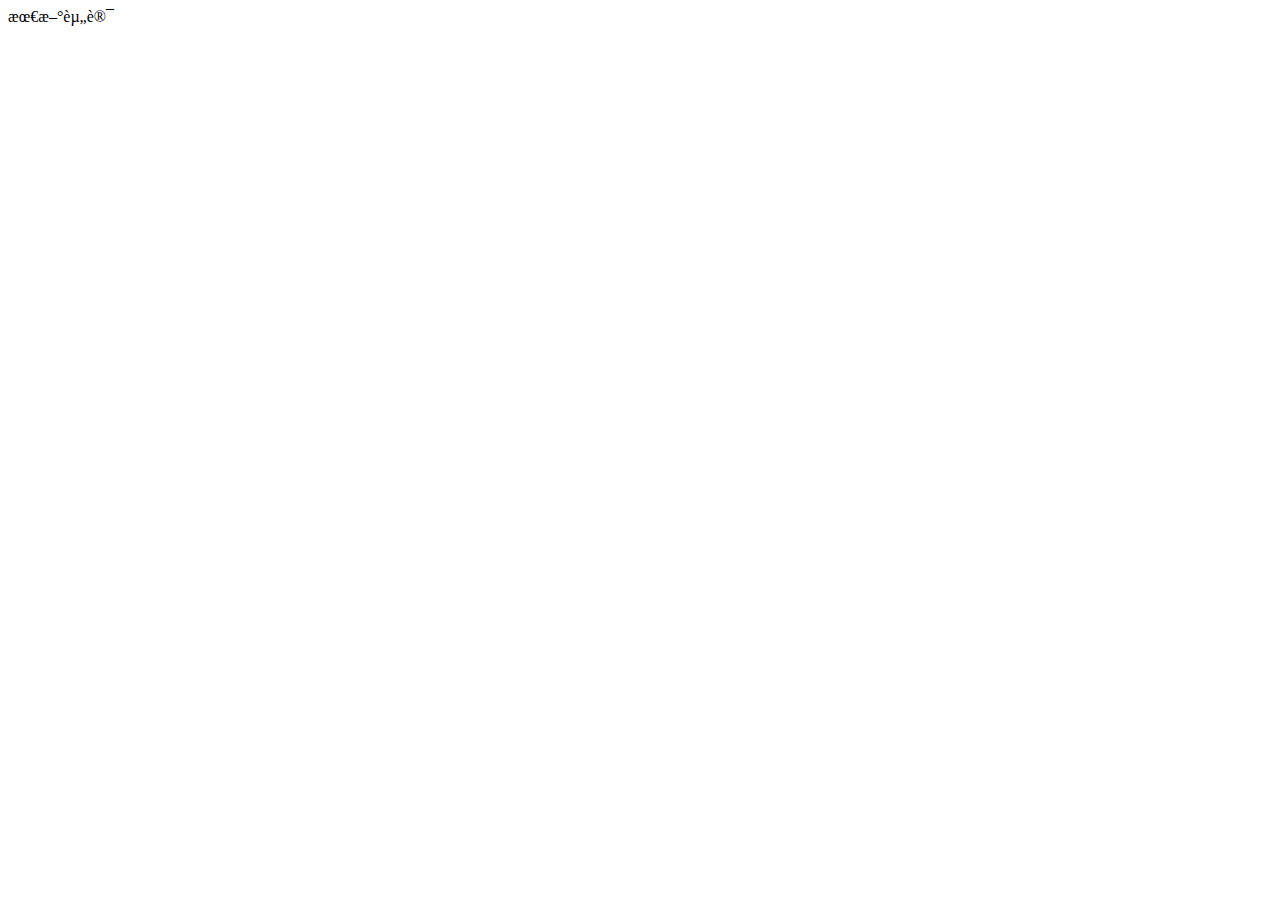
==== commit d12127e0: "Revert "updarte"" ====
--- a/EAD user interface/all.html
+++ b/EAD user interface/all.html
@@ -1,7 +1,7 @@
 <!DOCTYPE HTML>
 <html>
-<head>
-<title>苍溪商城</title>
+<head>最新资讯
+<title>苍溪商城苏三十三/title>
 <meta name="viewport" content="width=device-width, initial-scale=1">
 <meta http-equiv="Content-Type" content="text/html; charset=utf-8" />
 <meta name="keywords" content="Fashionpress Responsive web template, Bootstrap Web Templates, Flat Web Templates, Andriod Compatible web template,
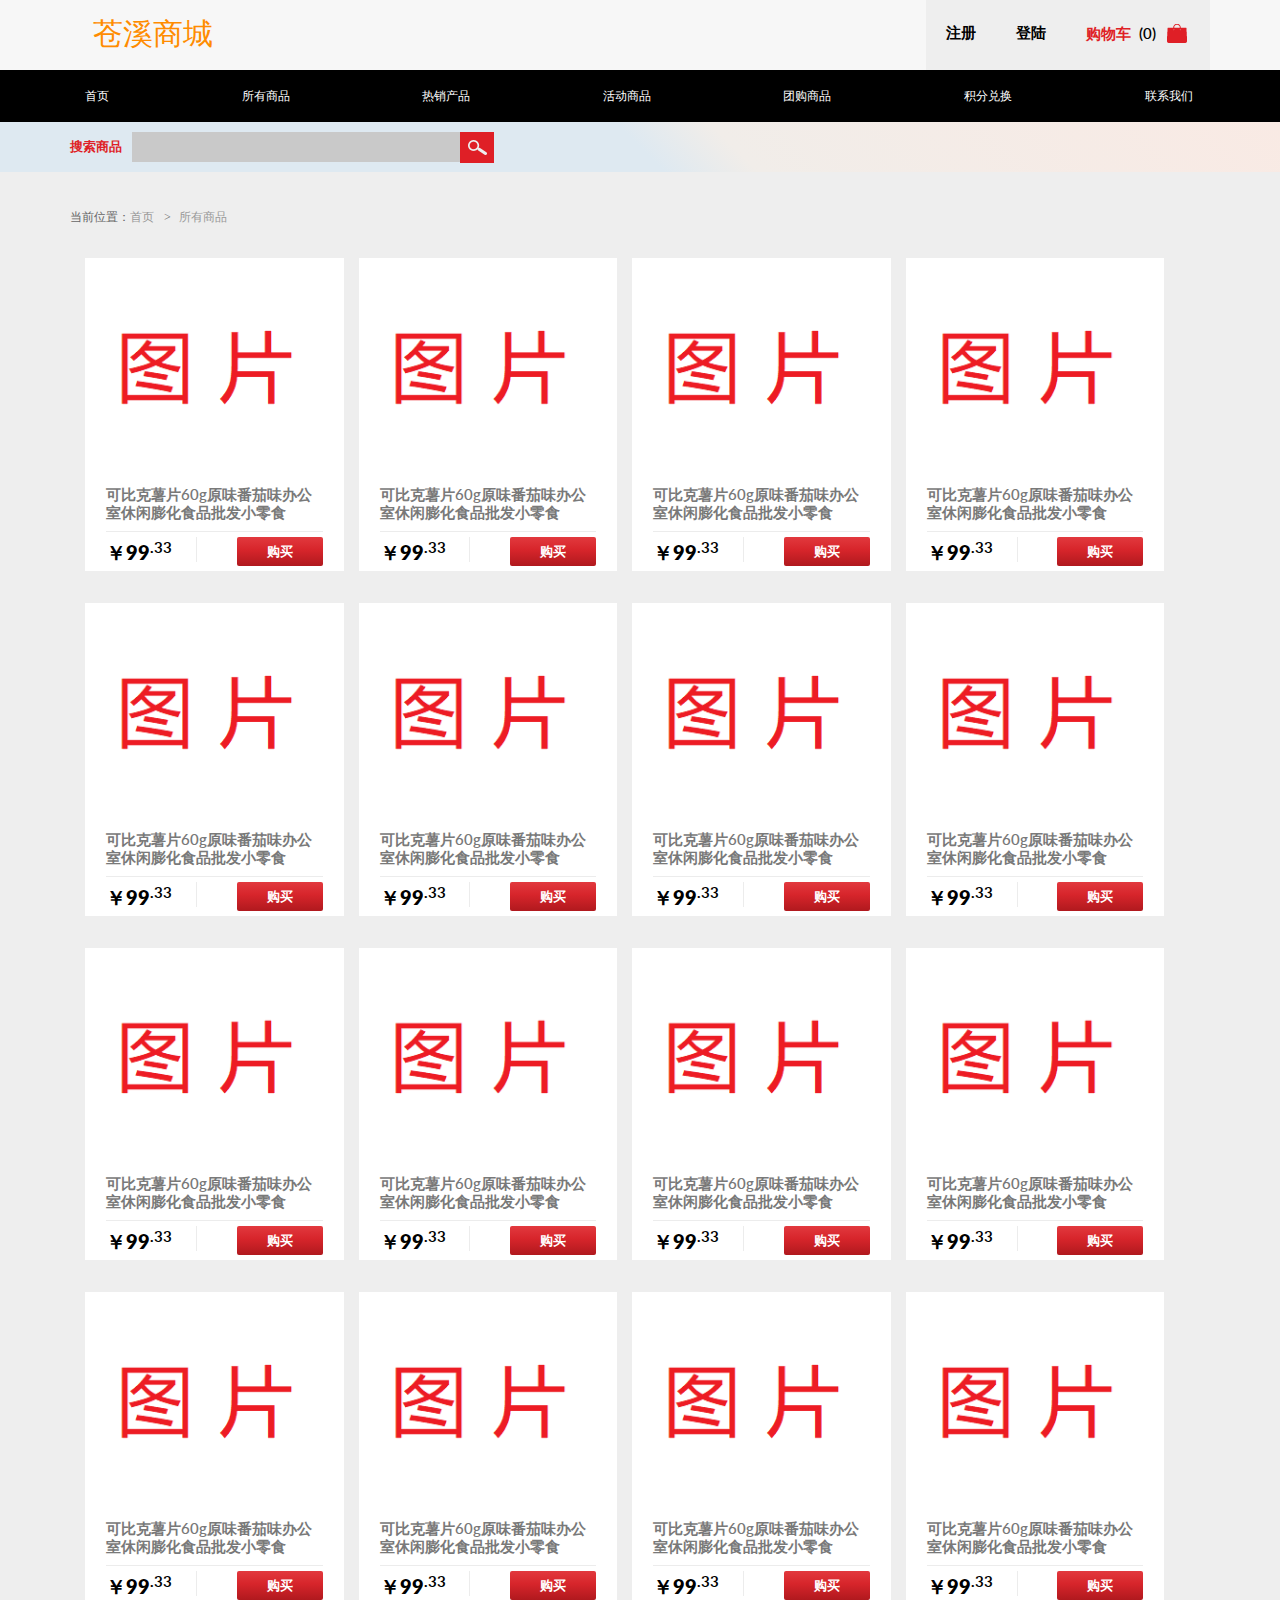
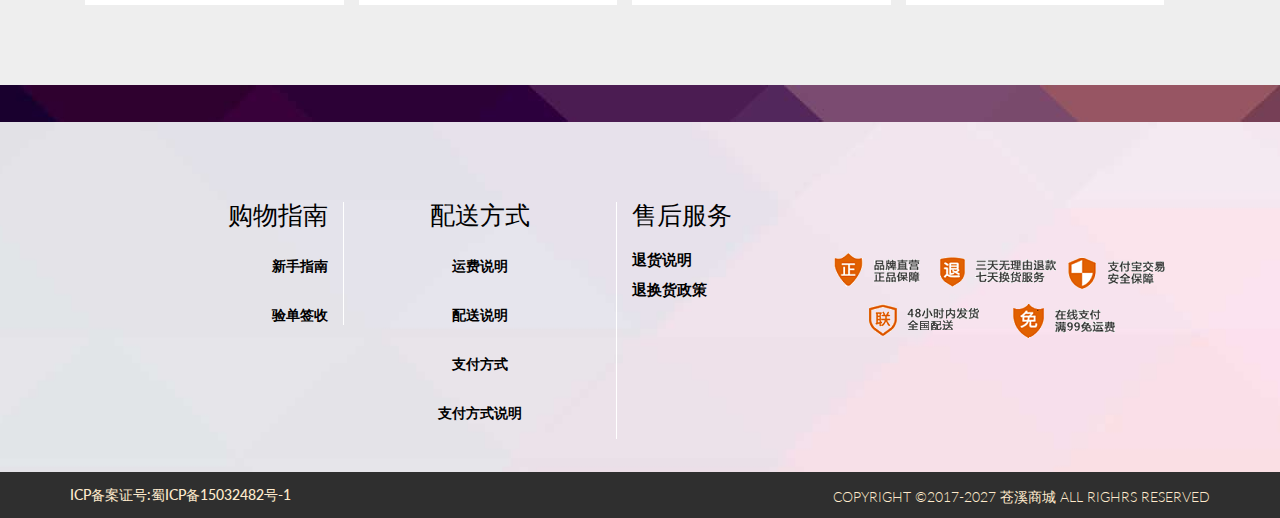
==== commit 2781479c: "Update all.html" ====
--- a/EAD user interface/all.html
+++ b/EAD user interface/all.html
@@ -1,7 +1,7 @@
 <!DOCTYPE HTML>
 <html>
-<head>最新资讯
-<title>苍溪商城苏三十三/title>
+<head>
+<title>苍溪商城</title>
 <meta name="viewport" content="width=device-width, initial-scale=1">
 <meta http-equiv="Content-Type" content="text/html; charset=utf-8" />
 <meta name="keywords" content="Fashionpress Responsive web template, Bootstrap Web Templates, Flat Web Templates, Andriod Compatible web template,
@@ -16,7 +16,7 @@
 <link href='https://fonts.googleapis.com/css?family=Lato:100,200,300,400,500,600,700,800,900' rel='stylesheet' type='text/css'>
 <script type="text/javascript" src="js/jquery-1.11.1.min.js"></script>
 <script src="js/responsiveslides.min.js"></script>
-<script>
+<script>zxczc
     $(function () {
       $("#slider").responsiveSlides({
       	auto: true,
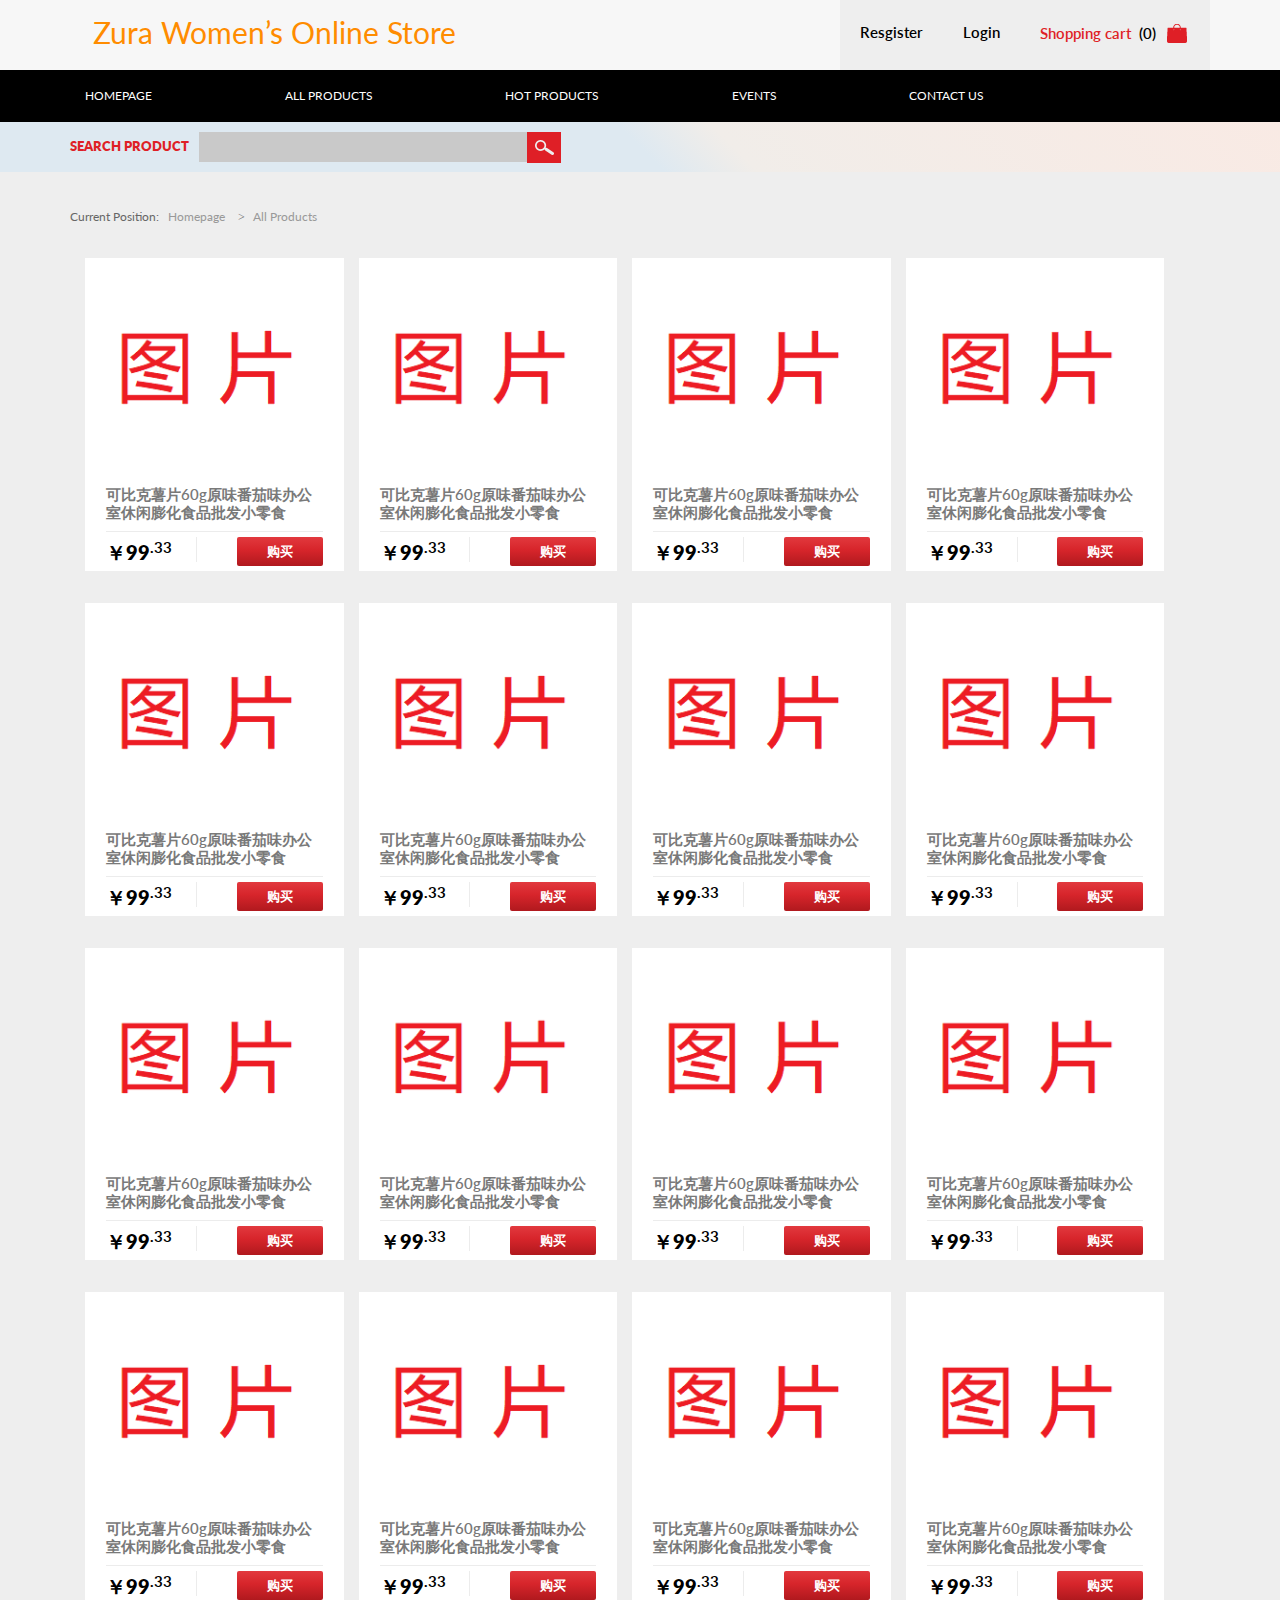
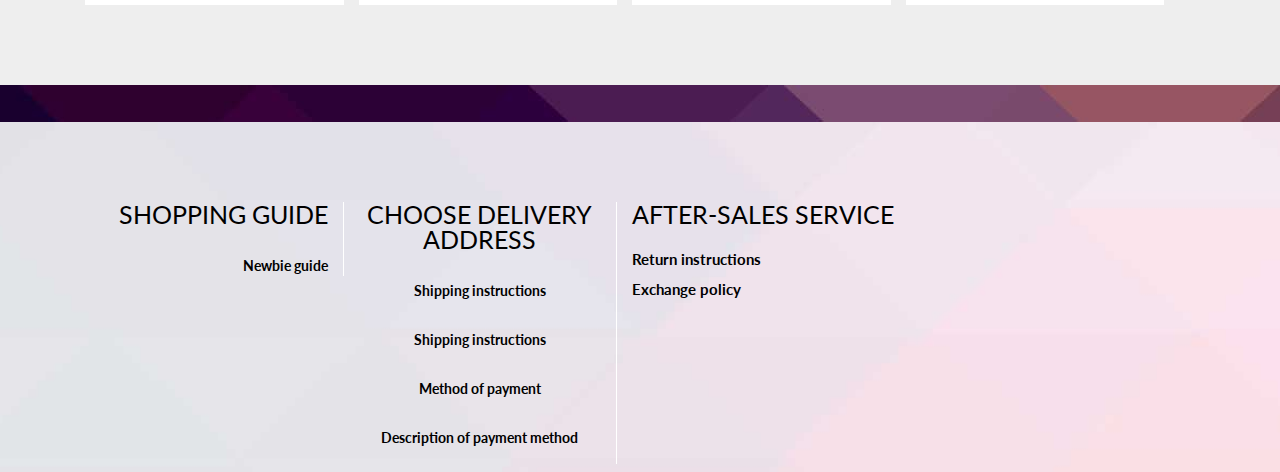
==== commit b12a319a: "Update all.html" ====
--- a/EAD user interface/all.html
+++ b/EAD user interface/all.html
@@ -1,7 +1,7 @@
 <!DOCTYPE HTML>
 <html>
 <head>
-<title>苍溪商城</title>
+<title>Zura Women’s Online Store</title>
 <meta name="viewport" content="width=device-width, initial-scale=1">
 <meta http-equiv="Content-Type" content="text/html; charset=utf-8" />
 <meta name="keywords" content="Fashionpress Responsive web template, Bootstrap Web Templates, Flat Web Templates, Andriod Compatible web template,
@@ -16,7 +16,7 @@
 <link href='https://fonts.googleapis.com/css?family=Lato:100,200,300,400,500,600,700,800,900' rel='stylesheet' type='text/css'>
 <script type="text/javascript" src="js/jquery-1.11.1.min.js"></script>
 <script src="js/responsiveslides.min.js"></script>
-<script>zxczc
+<script>
     $(function () {
       $("#slider").responsiveSlides({
       	auto: true,
@@ -34,12 +34,12 @@
 	<div class="header_top">
 		<div class="container">
 			<div class="logo">
-                <li>苍溪商城</li>
+                <li>Zura Women’s Online Store</li>
 			</div>
 			<ul class="shopping_grid">
-			      <a href="register.html"><li>注册</li></a>
-			      <a href="login.html"><li>登陆</li></a>
-			      <a href="purchase.html"><li><span class="m_1">购物车</span>&nbsp;&nbsp;(0) &nbsp;<img src="images/bag.png" alt=""/></li></a>
+			      <a href="register.html"><li>Resgister</li></a>
+			      <a href="login.html"><li>Login</li></a>
+			      <a href="purchase.html"><li><span class="m_1">Shopping cart</span>&nbsp;&nbsp;(0) &nbsp;<img src="images/bag.png" alt=""/></li></a>
 			      <div class="clearfix"> </div>
 			</ul>
 		    <div class="clearfix"> </div>
@@ -47,15 +47,13 @@
 	</div>
 	<div class="h_menu4"><!-- start h_menu4 -->
 		<div class="container">
-				<a class="toggleMenu" href="#">菜单</a>
+				<a class="toggleMenu" href="#">Menu</a>
 				<ul class="nav">
-					<li><a href="index.html" data-hover="首页">首页</a></li>
-					<li><a href="all.html" data-hover="所有商品">所有商品</a></li>
-					<li><a href="hot.html" data-hover="热销产品">热销产品</a></li>
-					<li><a href="special.html" data-hover="活动商品">活动商品</a></li>
-                    <li><a href="tuangou.html" data-hover="团购商品">团购商品</a></li>
-					<li><a href="404.html" data-hover="积分兑换">积分兑换</a></li>
-					<li><a href="contact.html" data-hover="联系我们">联系我们</a></li>
+					<li><a href="index.html" data-hover="Homepage">Homepage</a></li>
+					<li><a href="all.html" data-hover="All products">All products</a></li>
+					<li><a href="hot.html" data-hover="Hot products">Hot products</a></li>
+					<li><a href="special.html" data-hover="Events">Events</a></li>
+					<li><a href="contact.html" data-hover="联系我们">Contact us</a></li>
 				 </ul>
 				 <script type="text/javascript" src="js/nav.js"></script>
 	      </div><!-- end h_menu4 -->
@@ -64,7 +62,7 @@
 <div class="column_center">
   <div class="container">
 	<div class="search">
-	  <div class="stay">搜索商品</div>
+	  <div class="stay">Search product</div>
 	  <div class="stay_right">
 		  <input type="text" value="" onfocus="this.value = '';" onblur="if (this.value == '') {this.value = '';}">
 		  <input type="submit" value="">
@@ -84,8 +82,8 @@
 	   </div>
 	   <div class="col-md-91 content_right">
             <div class="wrap" style="margin-top:20px;"><div id="control_eda1ebfe-e449-4f2c-85c6-50191aca18dd" class="control_goodscondition"><div class="condition">
-    当前位置：<a href="index.html">首页</a><span>&gt;</span>
-<a href="javascript:;" onclick="return false">所有商品</a></div></div></div>
+    Current Position:&nbsp;&nbsp; <a href="index.html"> Homepage </a><span>&gt;</span>
+<a href="javascript:;" onclick="return false">All Products</a></div></div></div>
 	    <div class="top_grid2">
 	      <div class="col-md-41 top_grid1-box1"><a href="single.html">
 	     	<div class="grid_1">
@@ -333,45 +331,33 @@
 <div class="footer">
 	<div class="container">
 		<div class="col-md-3 f_grid1" style="text-align: right;">
-			<h3><a href="#">购物指南</a></h3>
-			<p><a href="#">新手指南</a></p>
-      <p><a href="#">验单签收</a></p>
+			<h3><a href="#">Shopping guide</a></h3>
+			<p><a href="#">Newbie guide</a></p>
+      
 		</div>
 		<div class="col-md-3 f_grid1 f_grid1" style="text-align: center;">
-			<h3><a href="#">配送方式</a></h3>
+			<h3><a href="#">Choose delivery address</a></h3>
 			<ul class="social">
-				<li><a href="#"><p class="m_3">运费说明</p><div class="clearfix"> </div></a></li>
-			    <li><a href="#"><p class="m_3">配送说明</p><div class="clearfix"> </div></a></li>
-				<li><a href="#"><p class="m_3">支付方式</p><div class="clearfix"> </div></a></li>
-				<li><a href="#"><p class="m_3">支付方式说明</p><div class="clearfix"> </div></a></li>
+				<li><a href="#"><p class="m_3">Shipping instructions</p><div class="clearfix"> </div></a></li>
+			    <li><a href="#"><p class="m_3">Shipping instructions</p><div class="clearfix"> </div></a></li>
+				<li><a href="#"><p class="m_3">Method of payment</p><div class="clearfix"> </div></a></li>
+				<li><a href="#"><p class="m_3">Description of payment method</p><div class="clearfix"> </div></a></li>
 			</ul>
 		</div>
 		<div class="col-md-6 f_grid3">
-			<h3><a href="#">售后服务</a></h3>
+			<h3><a href="#">After-sales service</a></h3>
 			<ul class="list">
-				<li><p><a href="#">退货说明</a></p></li>
-				<li><p><a href="#">退换货政策</a></p></li>
+				<li><p><a href="#">Return instructions</a></p></li>
+				<li><p><a href="#">Exchange policy</a></p></li>
 			</ul>
             <ul class="list1">
-				<li>
-                    <img src="images/tu.png">
-                </li>
+				
 			</ul>
              
 		</div>
 	</div>
 </div>
-<div class="footer_bottom">
-       	<div class="container">
-       		<div class="cssmenu">
-				<p><a href="#">ICP备案证号:蜀ICP备15032482号-1</a></p>
-			</div>
-			<div class="copy">
-			    <p>Copyright &copy;2017-2027 苍溪商城 all righrs reserved</p>
-		    </div>
-		    <div class="clearfix"> </div>
-       	</div>
-</div>
+
 
 </body>
 </html>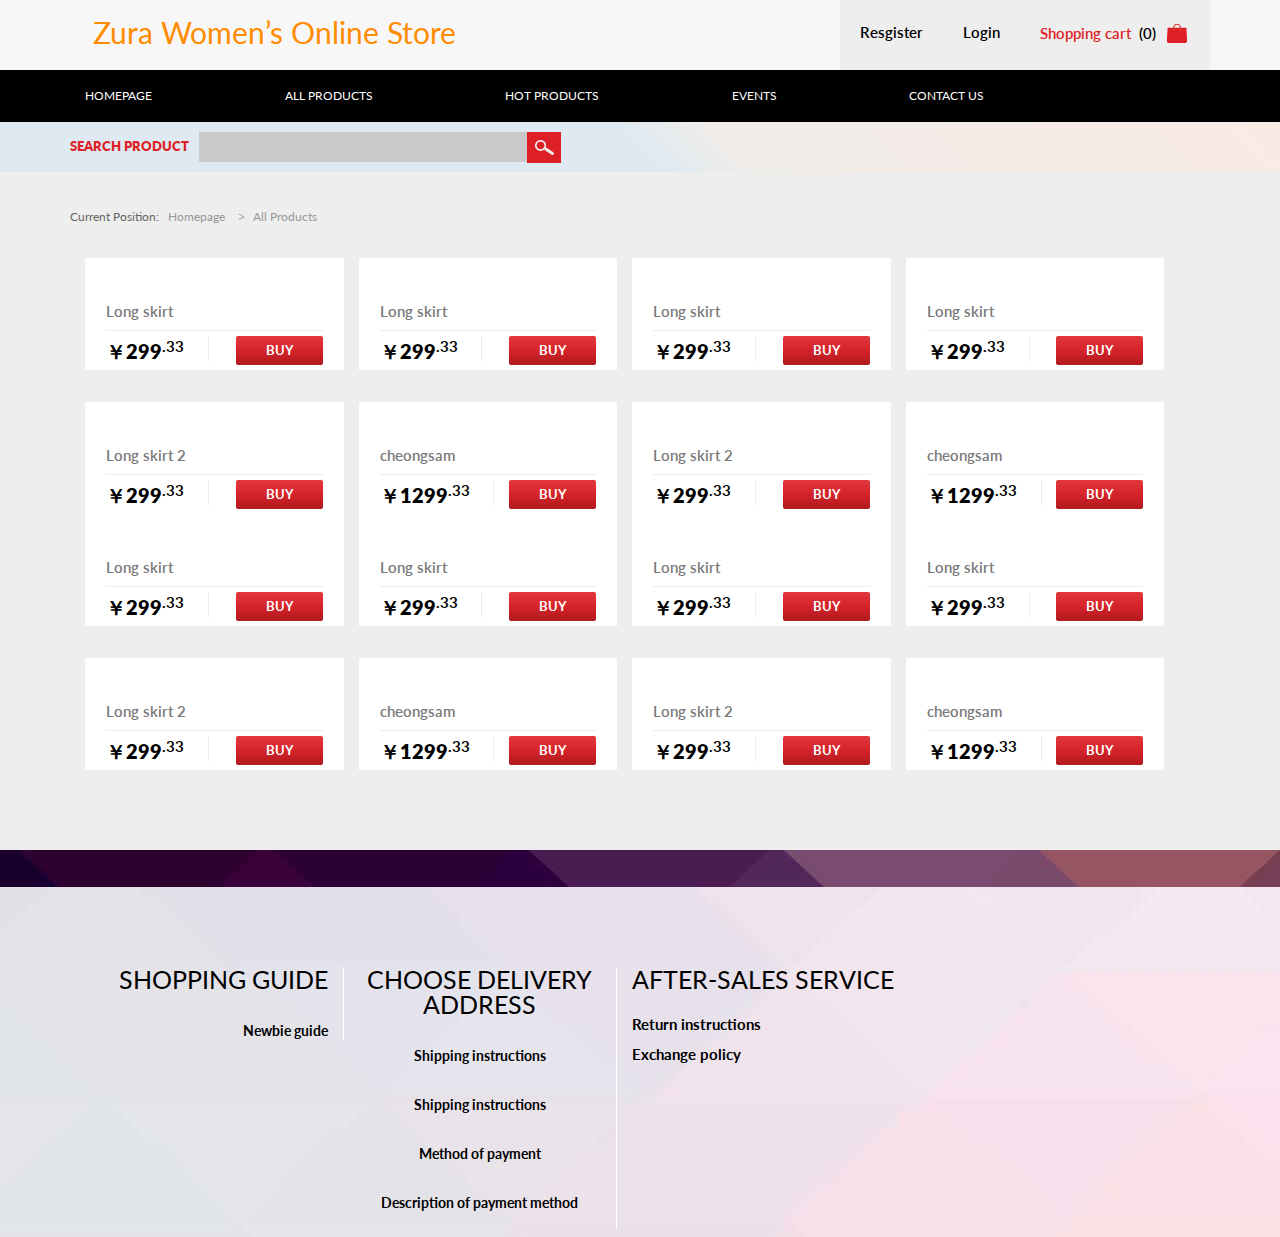
==== commit 019f1835: "Update all.html" ====
--- a/EAD user interface/all.html
+++ b/EAD user interface/all.html
@@ -53,7 +53,7 @@
 					<li><a href="all.html" data-hover="All products">All products</a></li>
 					<li><a href="hot.html" data-hover="Hot products">Hot products</a></li>
 					<li><a href="special.html" data-hover="Events">Events</a></li>
-					<li><a href="contact.html" data-hover="联系我们">Contact us</a></li>
+					<li><a href="contact.html" data-hover="Contact us">Contact us</a></li>
 				 </ul>
 				 <script type="text/javascript" src="js/nav.js"></script>
 	      </div><!-- end h_menu4 -->
@@ -84,248 +84,244 @@
             <div class="wrap" style="margin-top:20px;"><div id="control_eda1ebfe-e449-4f2c-85c6-50191aca18dd" class="control_goodscondition"><div class="condition">
     Current Position:&nbsp;&nbsp; <a href="index.html"> Homepage </a><span>&gt;</span>
 <a href="javascript:;" onclick="return false">All Products</a></div></div></div>
-	    <div class="top_grid2">
-	      <div class="col-md-41 top_grid1-box1"><a href="single.html">
-	     	<div class="grid_1">
-	     	  <div class="b-link-stroke b-animate-go  thickbox">
-		        <img src="images/photo2.png" class="img-responsive" alt=""/> </div>
-	     	  <div class="grid_2">
-	     	  	<p>可比克薯片60g原味番茄味办公室休闲膨化食品批发小零食</p>
-	     	  	<ul class="grid_2-bottom">
-	     	  		<li class="grid_2-left"><p>￥99<small>.33</small></p></li>
-	     	  		<li class="grid_2-right"><div class="btn btn-primary btn-normal btn-inline " target="_self" title="Get It">购买</div></li>
-	     	  		<div class="clearfix"> </div>
-	     	  	</ul>
-	     	  </div>
-	     	</div>
-	     </a></div>
-	     <div class="col-md-41 top_grid1-box1"><a href="single.html">
-	     	<div class="grid_1">
-	     	  <div class="b-link-stroke b-animate-go  thickbox">
-		        <img src="images/photo2.png" class="img-responsive" alt=""/> </div>
-	     	  <div class="grid_2">
-	     	  	<p>可比克薯片60g原味番茄味办公室休闲膨化食品批发小零食</p>
-	     	  	<ul class="grid_2-bottom">
-	     	  		<li class="grid_2-left"><p>￥99<small>.33</small></p></li>
-	     	  		<li class="grid_2-right"><div class="btn btn-primary btn-normal btn-inline " target="_self" title="Get It">购买</div></li>
-	     	  		<div class="clearfix"> </div>
-	     	  	</ul>
-	     	  </div>
-	     	</div>
-	     </a></div>
-	     <div class="col-md-41 top_grid1-box1"><a href="single.html">
-	     	<div class="grid_1">
-	     	  <div class="b-link-stroke b-animate-go  thickbox">
-		        <img src="images/photo2.png" class="img-responsive" alt=""/> </div>
-	     	  <div class="grid_2">
-	     	  	<p>可比克薯片60g原味番茄味办公室休闲膨化食品批发小零食</p>
-	     	  	<ul class="grid_2-bottom">
-	     	  		<li class="grid_2-left"><p>￥99<small>.33</small></p></li>
-	     	  		<li class="grid_2-right"><div class="btn btn-primary btn-normal btn-inline " target="_self" title="Get It">购买</div></li>
-	     	  		<div class="clearfix"> </div>
-	     	  	</ul>
-	     	  </div>
-	     	</div>
-	    </a> </div>
+    <div class="top_grid2">
         <div class="col-md-41 top_grid1-box1"><a href="single.html">
-	     	<div class="grid_1">
-	     	  <div class="b-link-stroke b-animate-go  thickbox">
-		        <img src="images/photo2.png" class="img-responsive" alt=""/> </div>
-	     	  <div class="grid_2">
-	     	  	<p>可比克薯片60g原味番茄味办公室休闲膨化食品批发小零食</p>
-	     	  	<ul class="grid_2-bottom">
-	     	  		<li class="grid_2-left"><p>￥99<small>.33</small></p></li>
-	     	  		<li class="grid_2-right"><div class="btn btn-primary btn-normal btn-inline " target="_self" title="Get It">购买</div></li>
-	     	  		<div class="clearfix"> </div>
-	     	  	</ul>
-	     	  </div>
-	     	</div>
-	     </a></div>
-	     <div class="clearfix"> </div>
+       <div class="grid_1">
+         <div class="b-link-stroke b-animate-go  thickbox">
+           <img src="images/Long skirt.JPG" class="img-responsive" alt=""/> </div>
+         <div class="grid_2">
+           <p>Long skirt</p>
+           <ul class="grid_2-bottom">
+             <li class="grid_2-left"><p>￥299<small>.33</small></p></li>
+             <li class="grid_2-right"><div class="btn btn-primary btn-normal btn-inline " target="_self" title="Get It">Buy</div></li>
+             <div class="clearfix"> </div>
+           </ul>
+         </div>
+       </div>
+      </a></div>
+           <div class="col-md-41 top_grid1-box1"><a href="single.html">
+       <div class="grid_1">
+         <div class="b-link-stroke b-animate-go  thickbox">
+           <img src="images/Long skirt.JPG" class="img-responsive" alt=""/> </div>
+         <div class="grid_2">
+           <p>Long skirt</p>
+           <ul class="grid_2-bottom">
+             <li class="grid_2-left"><p>￥299<small>.33</small></p></li>
+             <li class="grid_2-right"><div class="btn btn-primary btn-normal btn-inline " target="_self" title="Get It">Buy</div></li>
+             <div class="clearfix"> </div>
+           </ul>
+         </div>
+       </div>
+      </a></div>
+           <div class="col-md-41 top_grid1-box1"><a href="single.html">
+       <div class="grid_1">
+         <div class="b-link-stroke b-animate-go  thickbox">
+           <img src="images/Long skirt.JPG" class="img-responsive" alt=""/> </div>
+         <div class="grid_2">
+           <p>Long skirt</p>
+           <ul class="grid_2-bottom">
+             <li class="grid_2-left"><p>￥299<small>.33</small></p></li>
+             <li class="grid_2-right"><div class="btn btn-primary btn-normal btn-inline " target="_self" title="Get It">Buy</div></li>
+             <div class="clearfix"> </div>
+           </ul>
+         </div>
+       </div>
+      </a></div>
+           <div class="col-md-41 top_grid1-box1"><a href="single.html">
+       <div class="grid_1">
+         <div class="b-link-stroke b-animate-go  thickbox">
+           <img src="images/Long skirt.JPG" class="img-responsive" alt=""/> </div>
+         <div class="grid_2">
+           <p>Long skirt</p>
+           <ul class="grid_2-bottom">
+             <li class="grid_2-left"><p>￥299<small>.33</small></p></li>
+             <li class="grid_2-right"><div class="btn btn-primary btn-normal btn-inline " target="_self" title="Get It">Buy</div></li>
+             <div class="clearfix"> </div>
+           </ul>
+         </div>
+       </div>
+      </a></div>
+      <div class="clearfix"> </div>
+     </div>
+     <div class="top_grid2">
+      <div class="col-md-41 top_grid1-box1"><a href="single.html">
+       <div class="grid_1">
+         <div class="b-link-stroke b-animate-go  thickbox">
+           <img src="images/Long skirt2.JPG" class="img-responsive" alt=""/> </div>
+         <div class="grid_2">
+           <p>Long skirt 2</p>
+           <ul class="grid_2-bottom">
+             <li class="grid_2-left"><p>￥299<small>.33</small></p></li>
+             <li class="grid_2-right"><div class="btn btn-primary btn-normal btn-inline " target="_self" title="Get It">Buy</div></li>
+             <div class="clearfix"> </div>
+           </ul>
+         </div>
+       </div>
+      </a></div>
+      <div class="col-md-41 top_grid1-box1"><a href="single.html">
+    <div class="grid_1">
+      <div class="b-link-stroke b-animate-go  thickbox">
+        <img src="images/cheongsam.JPG" class="img-responsive" alt=""/> </div>
+      <div class="grid_2">
+        <p>cheongsam</p>
+        <ul class="grid_2-bottom">
+          <li class="grid_2-left"><p>￥1299<small>.33</small></p></li>
+          <li class="grid_2-right"><div class="btn btn-primary btn-normal btn-inline " target="_self" title="Get It">Buy</div></li>
+          <div class="clearfix"> </div>
+        </ul>
+      </div>
+    </div>
+   </a></div>
+              <div class="col-md-41 top_grid1-box1"><a href="single.html">
+       <div class="grid_1">
+         <div class="b-link-stroke b-animate-go  thickbox">
+           <img src="images/Long skirt2.JPG" class="img-responsive" alt=""/> </div>
+         <div class="grid_2">
+           <p>Long skirt 2</p>
+           <ul class="grid_2-bottom">
+             <li class="grid_2-left"><p>￥299<small>.33</small></p></li>
+             <li class="grid_2-right"><div class="btn btn-primary btn-normal btn-inline " target="_self" title="Get It">Buy</div></li>
+             <div class="clearfix"> </div>
+           </ul>
+         </div>
+       </div>
+      </a></div>
+      <div class="col-md-41 top_grid1-box1"><a href="single.html">
+    <div class="grid_1">
+      <div class="b-link-stroke b-animate-go  thickbox">
+        <img src="images/cheongsam.JPG" class="img-responsive" alt=""/> </div>
+      <div class="grid_2">
+        <p>cheongsam</p>
+        <ul class="grid_2-bottom">
+          <li class="grid_2-left"><p>￥1299<small>.33</small></p></li>
+          <li class="grid_2-right"><div class="btn btn-primary btn-normal btn-inline " target="_self" title="Get It">Buy</div></li>
+          <div class="clearfix"> </div>
+        </ul>
+      </div>
+    </div>
+   </a></div>
+    <div class="clearfix"> </div>
 	    </div>
-	    <div class="top_grid2">
-	     <div class="col-md-41 top_grid1-box1"><a href="single.html">
-	     	<div class="grid_1">
-	     	 <div class="b-link-stroke b-animate-go  thickbox">
-		        <img src="images/photo2.png" class="img-responsive" alt=""/> </div>
-	     	  <div class="grid_2">
-	     	  	<p>可比克薯片60g原味番茄味办公室休闲膨化食品批发小零食</p>
-	     	  	<ul class="grid_2-bottom">
-	     	  		<li class="grid_2-left"><p>￥99<small>.33</small></p></li>
-	     	  		<li class="grid_2-right"><div class="btn btn-primary btn-normal btn-inline " target="_self" title="Get It">购买</div></li>
-	     	  		<div class="clearfix"> </div>
-	     	  	</ul>
-	     	  </div>
-	     	</div>
-	     </a></div>
-	    <div class="col-md-41 top_grid1-box1"><a href="single.html">
-	     	<div class="grid_1">
-	     	  <div class="b-link-stroke b-animate-go  thickbox">
-		        <img src="images/photo2.png" class="img-responsive" alt=""/> </div>
-	     	  <div class="grid_2">
-	     	  	<p>可比克薯片60g原味番茄味办公室休闲膨化食品批发小零食</p>
-	     	  	<ul class="grid_2-bottom">
-	     	  		<li class="grid_2-left"><p>￥99<small>.33</small></p></li>
-	     	  		<li class="grid_2-right"><div class="btn btn-primary btn-normal btn-inline " target="_self" title="Get It">购买</div></li>
-	     	  		<div class="clearfix"> </div>
-	     	  	</ul>
-	     	  </div>
-	     	</div>
-	     </a></div>
-	     <div class="col-md-41 top_grid1-box1"><a href="single.html">
-	     	<div class="grid_1">
-	     	  <div class="b-link-stroke b-animate-go  thickbox">
-		        <img src="images/photo2.png" class="img-responsive" alt=""/> </div>
-	     	  <div class="grid_2">
-	     	  	<p>可比克薯片60g原味番茄味办公室休闲膨化食品批发小零食</p>
-	     	  	<ul class="grid_2-bottom">
-	     	  		<li class="grid_2-left"><p>￥99<small>.33</small></p></li>
-	     	  		<li class="grid_2-right"><div class="btn btn-primary btn-normal btn-inline " target="_self" title="Get It">购买</div></li>
-	     	  		<div class="clearfix"> </div>
-	     	  	</ul>
-	     	  </div>
-	     	</div>
-	     </a></div>
-         <div class="col-md-41 top_grid1-box1"><a href="single.html">
-	     	<div class="grid_1">
-	     	  <div class="b-link-stroke b-animate-go  thickbox">
-		        <img src="images/photo2.png" class="img-responsive" alt=""/> </div>
-	     	  <div class="grid_2">
-	     	  	<p>可比克薯片60g原味番茄味办公室休闲膨化食品批发小零食</p>
-	     	  	<ul class="grid_2-bottom">
-	     	  		<li class="grid_2-left"><p>￥99<small>.33</small></p></li>
-	     	  		<li class="grid_2-right"><div class="btn btn-primary btn-normal btn-inline " target="_self" title="Get It">购买</div></li>
-	     	  		<div class="clearfix"> </div>
-	     	  	</ul>
-	     	  </div>
-	     	</div>
-	     </a></div>
-	     <div class="clearfix"> </div>
-	    </div>
-
-	    <div class="top_grid2">
-	     <div class="col-md-41 top_grid1-box1"><a href="single.html">
-	     	<div class="grid_1">
-	     	  <div class="b-link-stroke b-animate-go  thickbox">
-		        <img src="images/photo2.png" class="img-responsive" alt=""/> </div>
-	     	  <div class="grid_2">
-	     	  	<p>可比克薯片60g原味番茄味办公室休闲膨化食品批发小零食</p>
-	     	  	<ul class="grid_2-bottom">
-	     	  		<li class="grid_2-left"><p>￥99<small>.33</small></p></li>
-	     	  		<li class="grid_2-right"><div class="btn btn-primary btn-normal btn-inline " target="_self" title="Get It">购买</div></li>
-	     	  		<div class="clearfix"> </div>
-	     	  	</ul>
-	     	  </div>
-	     	</div>
-	    </a> </div>
-	    <div class="col-md-41 top_grid1-box1"><a href="single.html">
-	     	<div class="grid_1">
-	     	 <div class="b-link-stroke b-animate-go  thickbox">
-		        <img src="images/photo2.png" class="img-responsive" alt=""/> </div>
-	     	  <div class="grid_2">
-	     	  	<p>可比克薯片60g原味番茄味办公室休闲膨化食品批发小零食</p>
-	     	  	<ul class="grid_2-bottom">
-	     	  		<li class="grid_2-left"><p>￥99<small>.33</small></p></li>
-	     	  		<li class="grid_2-right"><div class="btn btn-primary btn-normal btn-inline " target="_self" title="Get It">购买</div></li>
-	     	  		<div class="clearfix"> </div>
-	     	  	</ul>
-	     	  </div>
-	     	</div>
-	     </a></div>
-	     <div class="col-md-41 top_grid1-box1"><a href="single.html">
-	     	<div class="grid_1">
-	     	  <div class="b-link-stroke b-animate-go  thickbox">
-		        <img src="images/photo2.png" class="img-responsive" alt=""/> </div>
-	     	  <div class="grid_2">
-	     	  	<p>可比克薯片60g原味番茄味办公室休闲膨化食品批发小零食</p>
-	     	  	<ul class="grid_2-bottom">
-	     	  		<li class="grid_2-left"><p>￥99<small>.33</small></p></li>
-	     	  		<li class="grid_2-right"><div class="btn btn-primary btn-normal btn-inline " target="_self" title="Get It">购买</div></li>
-	     	  		<div class="clearfix"> </div>
-	     	  	</ul>
-	     	  </div>
-	     	</div>
-	     </a></div>
-         <div class="col-md-41 top_grid1-box1"><a href="single.html">
-	     	<div class="grid_1">
-	     	  <div class="b-link-stroke b-animate-go  thickbox">
-		        <img src="images/photo2.png" class="img-responsive" alt=""/> </div>
-	     	  <div class="grid_2">
-	     	  	<p>可比克薯片60g原味番茄味办公室休闲膨化食品批发小零食</p>
-	     	  	<ul class="grid_2-bottom">
-	     	  		<li class="grid_2-left"><p>￥99<small>.33</small></p></li>
-	     	  		<li class="grid_2-right"><div class="btn btn-primary btn-normal btn-inline " target="_self" title="Get It">购买</div></li>
-	     	  		<div class="clearfix"> </div>
-	     	  	</ul>
-	     	  </div>
-	     	</div>
-	     </a></div>
-	     <div class="clearfix"> </div>
-	    </div>
-	    <div class="top_grid2">
-	     <div class="col-md-41 top_grid1-box1"><a href="single.html">
-	     	<div class="grid_1">
-	     	  <div class="b-link-stroke b-animate-go  thickbox">
-		        <img src="images/photo2.png" class="img-responsive" alt=""/> </div>
-	     	  <div class="grid_2">
-	     	  	<p>可比克薯片60g原味番茄味办公室休闲膨化食品批发小零食</p>
-	     	  	<ul class="grid_2-bottom">
-	     	  		<li class="grid_2-left"><p>￥99<small>.33</small></p></li>
-	     	  		<li class="grid_2-right"><div class="btn btn-primary btn-normal btn-inline " target="_self" title="Get It">购买</div></li>
-	     	  		<div class="clearfix"> </div>
-	     	  	</ul>
-	     	  </div>
-	     	</div>
-	     </a></div>
-	    <div class="col-md-41 top_grid1-box1"><a href="single.html">
-	     	<div class="grid_1">
-	     	  <div class="b-link-stroke b-animate-go  thickbox">
-		        <img src="images/photo2.png" class="img-responsive" alt=""/> </div>
-	     	  <div class="grid_2">
-	     	  	<p>可比克薯片60g原味番茄味办公室休闲膨化食品批发小零食</p>
-	     	  	<ul class="grid_2-bottom">
-	     	  		<li class="grid_2-left"><p>￥99<small>.33</small></p></li>
-	     	  		<li class="grid_2-right"><div class="btn btn-primary btn-normal btn-inline " target="_self" title="Get It">购买</div></li>
-	     	  		<div class="clearfix"> </div>
-	     	  	</ul>
-	     	  </div>
-	     	</div>
-	     </a></div>
-	     <div class="col-md-41 top_grid1-box1"><a href="single.html">
-	     	<div class="grid_1">
-	     	  <div class="b-link-stroke b-animate-go  thickbox">
-		        <img src="images/photo2.png" class="img-responsive" alt=""/> </div>
-	     	  <div class="grid_2">
-	     	  	<p>可比克薯片60g原味番茄味办公室休闲膨化食品批发小零食</p>
-	     	  	<ul class="grid_2-bottom">
-	     	  		<li class="grid_2-left"><p>￥99<small>.33</small></p></li>
-	     	  		<li class="grid_2-right"><div class="btn btn-primary btn-normal btn-inline " target="_self" title="Get It">购买</div></li>
-	     	  		<div class="clearfix"> </div>
-	     	  	</ul>
-	     	  </div>
-	     	</div>
-	     </a></div>
-         <div class="col-md-41 top_grid1-box1"><a href="single.html">
-	     	<div class="grid_1">
-	     	  <div class="b-link-stroke b-animate-go  thickbox">
-		        <img src="images/photo2.png" class="img-responsive" alt=""/> </div>
-	     	  <div class="grid_2">
-	     	  	<p>可比克薯片60g原味番茄味办公室休闲膨化食品批发小零食</p>
-	     	  	<ul class="grid_2-bottom">
-	     	  		<li class="grid_2-left"><p>￥99<small>.33</small></p></li>
-	     	  		<li class="grid_2-right"><div class="btn btn-primary btn-normal btn-inline " target="_self" title="Get It">购买</div></li>
-	     	  		<div class="clearfix"> </div>
-	     	  	</ul>
-	     	  </div>
-	     	</div>
-	     </a></div>
-	     <div class="clearfix"> </div>
+        <div class="col-md-41 top_grid1-box1"><a href="single.html">
+       <div class="grid_1">
+         <div class="b-link-stroke b-animate-go  thickbox">
+           <img src="images/Long skirt.JPG" class="img-responsive" alt=""/> </div>
+         <div class="grid_2">
+           <p>Long skirt</p>
+           <ul class="grid_2-bottom">
+             <li class="grid_2-left"><p>￥299<small>.33</small></p></li>
+             <li class="grid_2-right"><div class="btn btn-primary btn-normal btn-inline " target="_self" title="Get It">Buy</div></li>
+             <div class="clearfix"> </div>
+           </ul>
+         </div>
+       </div>
+      </a></div>
+           <div class="col-md-41 top_grid1-box1"><a href="single.html">
+       <div class="grid_1">
+         <div class="b-link-stroke b-animate-go  thickbox">
+           <img src="images/Long skirt.JPG" class="img-responsive" alt=""/> </div>
+         <div class="grid_2">
+           <p>Long skirt</p>
+           <ul class="grid_2-bottom">
+             <li class="grid_2-left"><p>￥299<small>.33</small></p></li>
+             <li class="grid_2-right"><div class="btn btn-primary btn-normal btn-inline " target="_self" title="Get It">Buy</div></li>
+             <div class="clearfix"> </div>
+           </ul>
+         </div>
+       </div>
+      </a></div>
+           <div class="col-md-41 top_grid1-box1"><a href="single.html">
+       <div class="grid_1">
+         <div class="b-link-stroke b-animate-go  thickbox">
+           <img src="images/Long skirt.JPG" class="img-responsive" alt=""/> </div>
+         <div class="grid_2">
+           <p>Long skirt</p>
+           <ul class="grid_2-bottom">
+             <li class="grid_2-left"><p>￥299<small>.33</small></p></li>
+             <li class="grid_2-right"><div class="btn btn-primary btn-normal btn-inline " target="_self" title="Get It">Buy</div></li>
+             <div class="clearfix"> </div>
+           </ul>
+         </div>
+       </div>
+      </a></div>
+           <div class="col-md-41 top_grid1-box1"><a href="single.html">
+       <div class="grid_1">
+         <div class="b-link-stroke b-animate-go  thickbox">
+           <img src="images/Long skirt.JPG" class="img-responsive" alt=""/> </div>
+         <div class="grid_2">
+           <p>Long skirt</p>
+           <ul class="grid_2-bottom">
+             <li class="grid_2-left"><p>￥299<small>.33</small></p></li>
+             <li class="grid_2-right"><div class="btn btn-primary btn-normal btn-inline " target="_self" title="Get It">Buy</div></li>
+             <div class="clearfix"> </div>
+           </ul>
+         </div>
+       </div>
+      </a></div>
+      <div class="clearfix"> </div>
+     </div>
+     <div class="top_grid2">
+      <div class="col-md-41 top_grid1-box1"><a href="single.html">
+       <div class="grid_1">
+         <div class="b-link-stroke b-animate-go  thickbox">
+           <img src="images/Long skirt2.JPG" class="img-responsive" alt=""/> </div>
+         <div class="grid_2">
+           <p>Long skirt 2</p>
+           <ul class="grid_2-bottom">
+             <li class="grid_2-left"><p>￥299<small>.33</small></p></li>
+             <li class="grid_2-right"><div class="btn btn-primary btn-normal btn-inline " target="_self" title="Get It">Buy</div></li>
+             <div class="clearfix"> </div>
+           </ul>
+         </div>
+       </div>
+      </a></div>
+      <div class="col-md-41 top_grid1-box1"><a href="single.html">
+    <div class="grid_1">
+      <div class="b-link-stroke b-animate-go  thickbox">
+        <img src="images/cheongsam.JPG" class="img-responsive" alt=""/> </div>
+      <div class="grid_2">
+        <p>cheongsam</p>
+        <ul class="grid_2-bottom">
+          <li class="grid_2-left"><p>￥1299<small>.33</small></p></li>
+          <li class="grid_2-right"><div class="btn btn-primary btn-normal btn-inline " target="_self" title="Get It">Buy</div></li>
+          <div class="clearfix"> </div>
+        </ul>
+      </div>
+    </div>
+   </a></div>
+              <div class="col-md-41 top_grid1-box1"><a href="single.html">
+       <div class="grid_1">
+         <div class="b-link-stroke b-animate-go  thickbox">
+           <img src="images/Long skirt2.JPG" class="img-responsive" alt=""/> </div>
+         <div class="grid_2">
+           <p>Long skirt 2</p>
+           <ul class="grid_2-bottom">
+             <li class="grid_2-left"><p>￥299<small>.33</small></p></li>
+             <li class="grid_2-right"><div class="btn btn-primary btn-normal btn-inline " target="_self" title="Get It">Buy</div></li>
+             <div class="clearfix"> </div>
+           </ul>
+         </div>
+       </div>
+      </a></div>
+      <div class="col-md-41 top_grid1-box1"><a href="single.html">
+    <div class="grid_1">
+      <div class="b-link-stroke b-animate-go  thickbox">
+        <img src="images/cheongsam.JPG" class="img-responsive" alt=""/> </div>
+      <div class="grid_2">
+        <p>cheongsam</p>
+        <ul class="grid_2-bottom">
+          <li class="grid_2-left"><p>￥1299<small>.33</small></p></li>
+          <li class="grid_2-right"><div class="btn btn-primary btn-normal btn-inline " target="_self" title="Get It">Buy</div></li>
+          <div class="clearfix"> </div>
+        </ul>
+      </div>
+    </div>
+   </a></div>
+    <div class="clearfix"> </div>
 	    </div>
        </div>
 	  </div>
 	</div>
-</div>
-</div>
 <div class="footer_bg">
 </div>
 <div class="footer">
